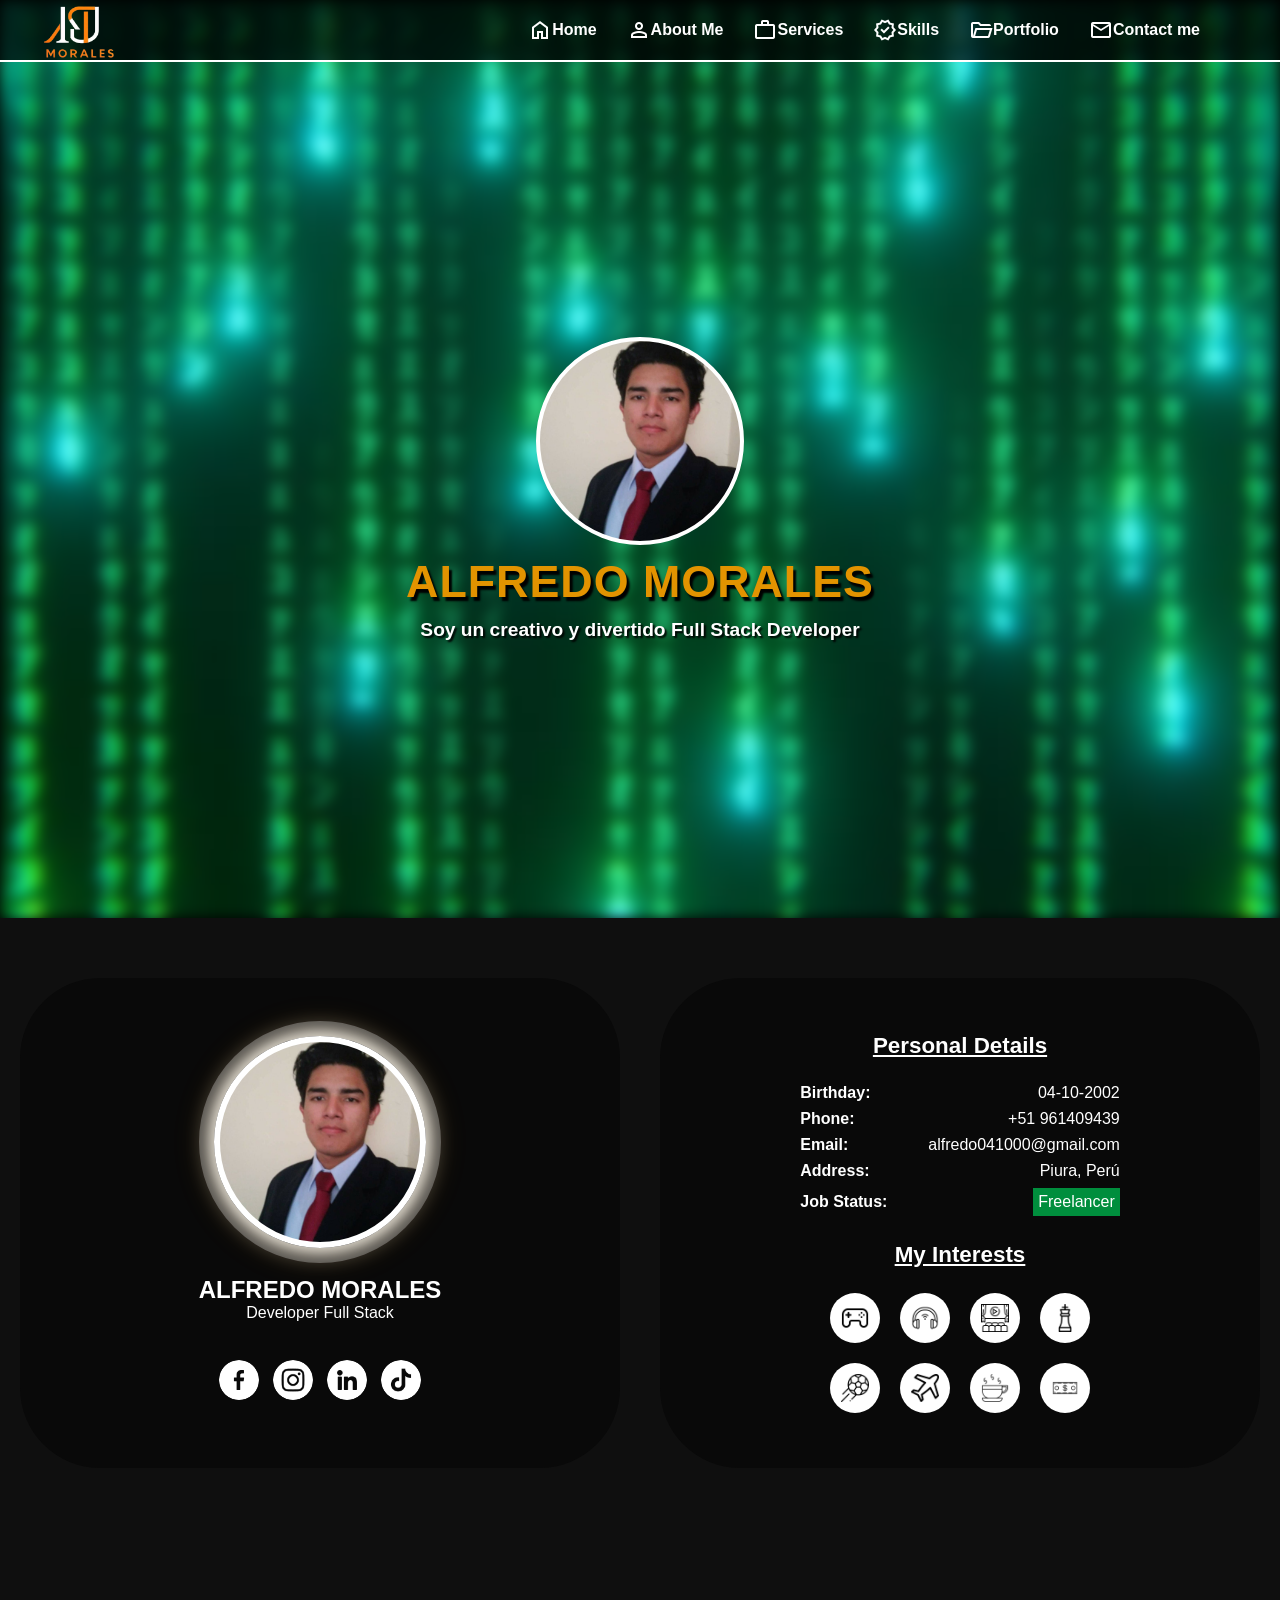
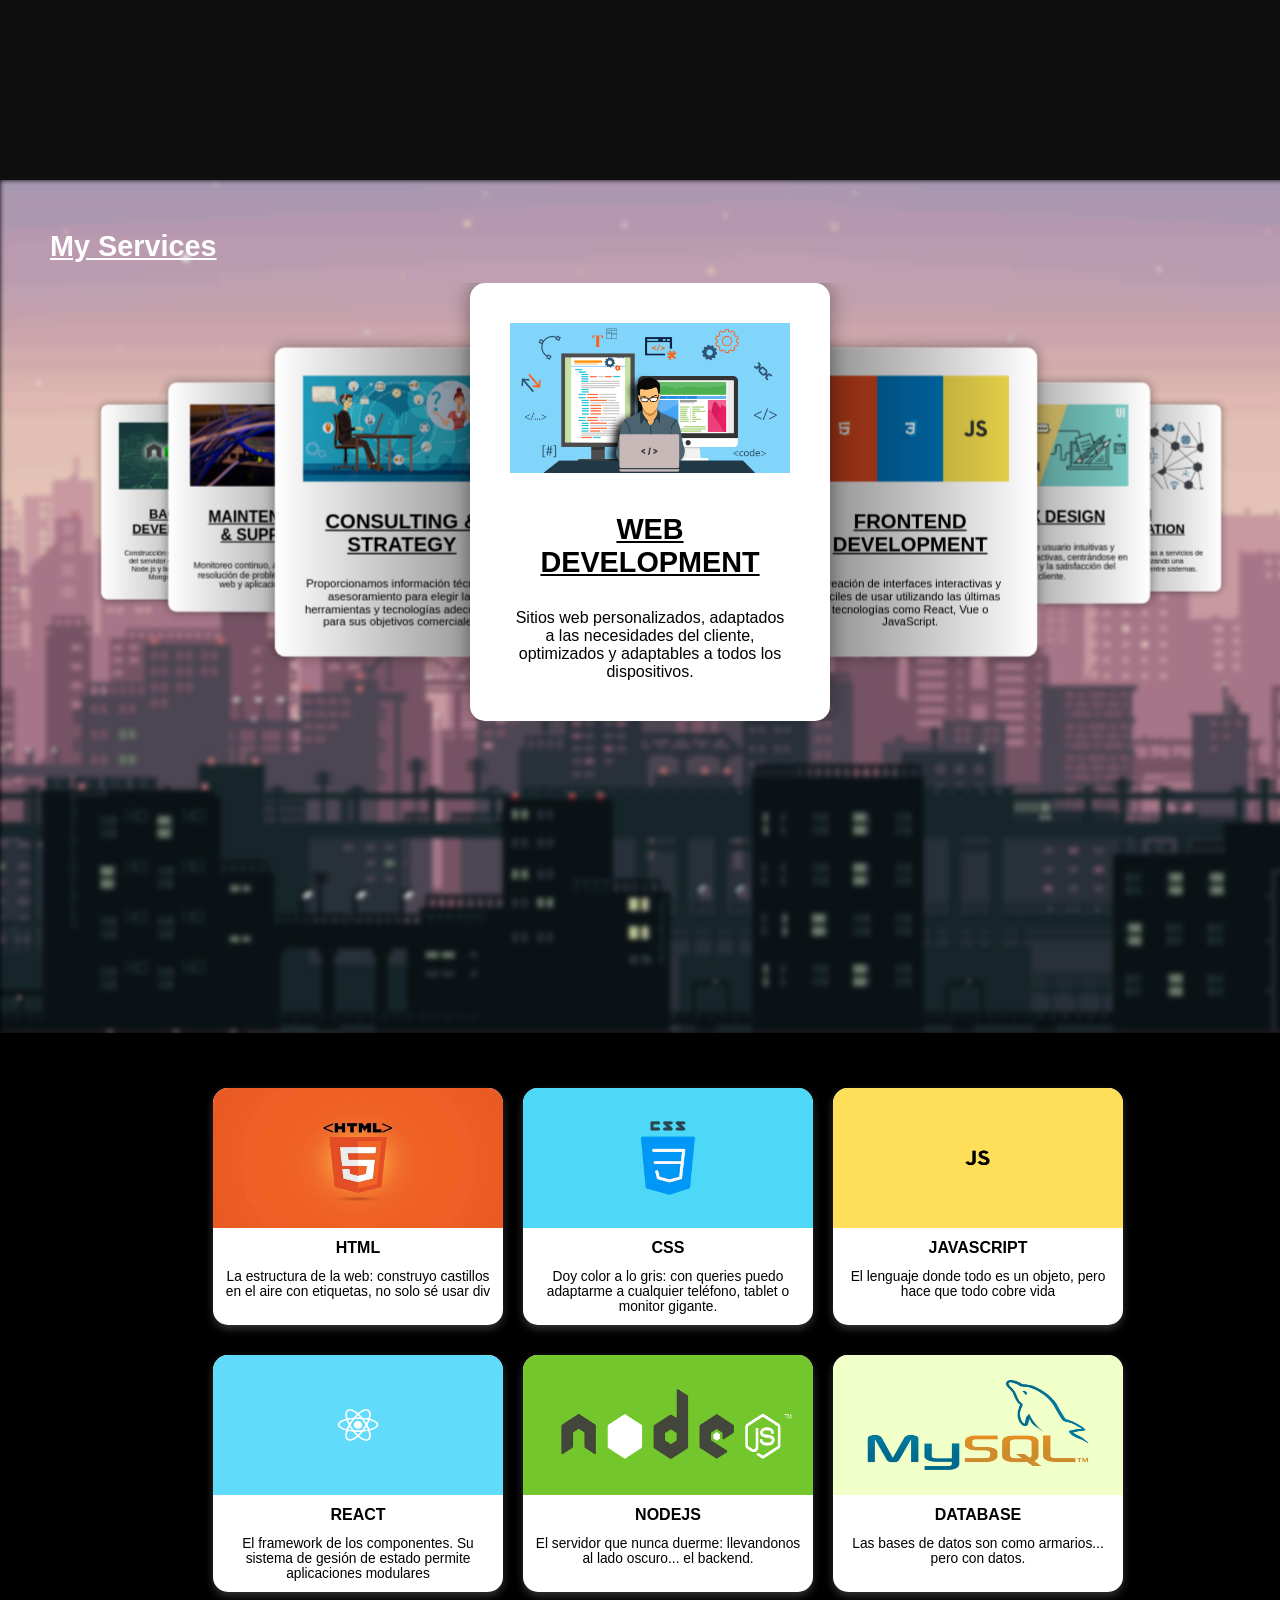
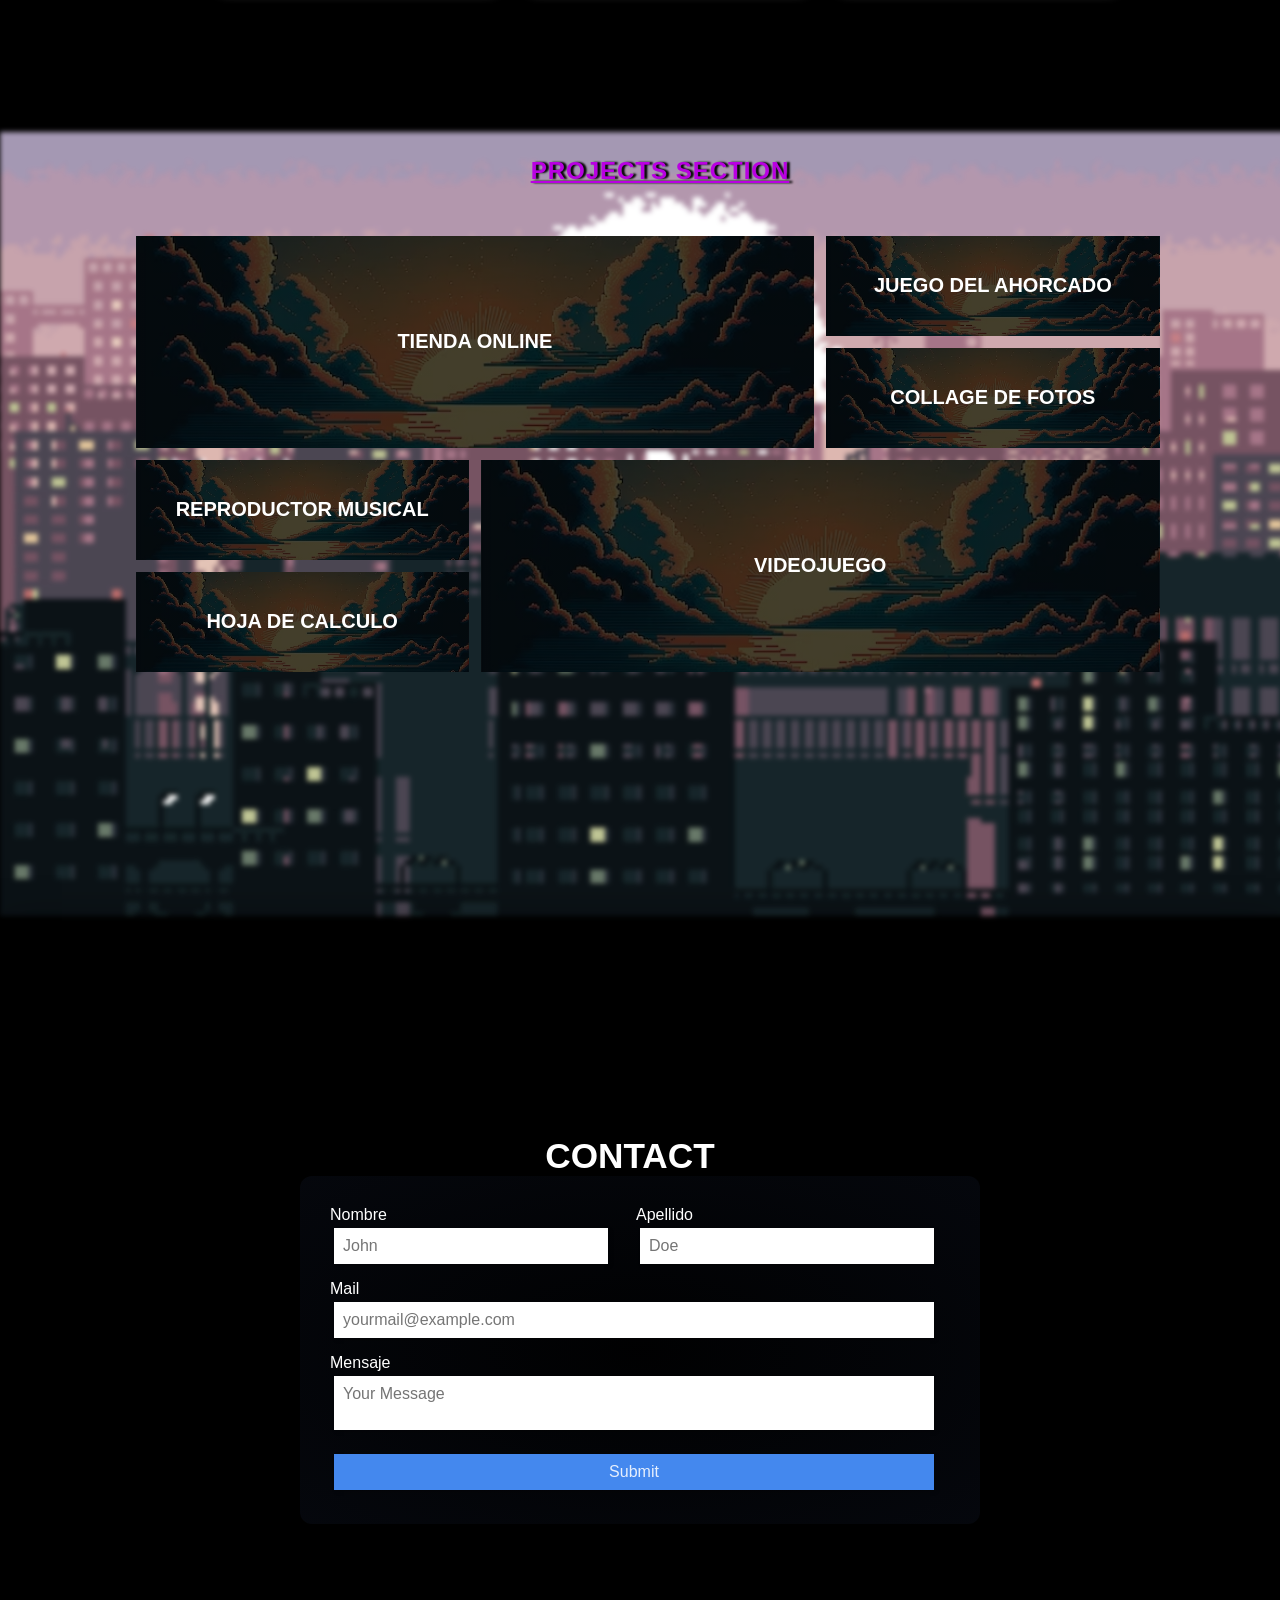
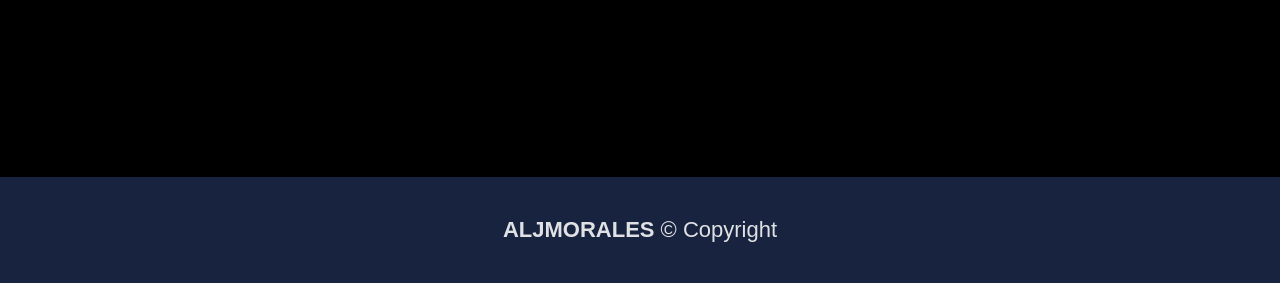
==== index.html @ 2e120a30 "Se agrega el proyecto" ====
<!DOCTYPE html>
<html lang="en">
<head>
    <meta charset="UTF-8">
    <meta name="viewport" content="width=device-width, initial-scale=1.0">
    <title>Mi Portafolio Web</title>
    <link rel="stylesheet" href="styles.css">
    <link href="https://fonts.googleapis.com/css2?family=Material+Symbols+Outlined" rel="stylesheet" />
    <link rel="stylesheet" href="https://cdn.jsdelivr.net/npm/swiper@11/swiper-bundle.min.css"
/>

</head>
<body>
    <header>
        <nav class="menu__nav">
            <div class="menu__img"></div>
            <label class="material-symbols-outlined" for="checkbox__menu" id="signo">menu</label>
            <input type="checkbox" id="checkbox__menu">

            <ul class="menu__list">
                <li class="menu__item">
                    <a href="#main">
                        <span class="material-symbols-outlined">home</span>
                        Home
                    </a>
                </li>
                <li class="menu__item">
                    <a href="#about">
                        <span class="material-symbols-outlined">person</span>
                        About Me
                    </a>
                </li>
                <li class="menu__item">
                    <a href="#services">
                        <span class="material-symbols-outlined">work</span>
                        Services
                    </a>
                </li>
                <li class="menu__item">
                    <a href="#skills">
                        <span class="material-symbols-outlined">verified</span>
                        Skills
                    </a>
                </li>
                <li class="menu__item">
                    <a href="#portfolio">
                        <span class="material-symbols-outlined">folder_open</span>
                        Portfolio
                    </a>
                </li>
                <li class="menu__item">
                    <a href="#contact">
                        <span class="material-symbols-outlined">mail</span>
                        Contact me
                    </a>
                </li>
            </ul>
        </nav>
    </header>
    <main id="main">
        <div class="main__div">
            <div class="main__container">
                <div class="main__description">
                    <div class="main__img"></div>
                    <h1>ALFREDO MORALES</h1>
                    <p class="main__text">Soy un creativo y divertido Full Stack Developer</p>
                </div>
            </div>
        </div>
    </main>
    <section class="about__section" id="about">
        <div class="about__container">
            <div class="about__target">
                <div class="target__container">
                    <div class="target__img"></div>
                    <div class="target__description">
                        <h2>ALFREDO MORALES</h2>
                        <p>Developer Full Stack</p>
                    </div>
                    <div class="target__redes">
                        <a href="https://www.facebook.com/profile.php?id=100012379651789" class="redes__img red-fb" target="_blank"></a>
                        <a href="https://www.instagram.com/aljmorales/" class="redes__img red-ig" target="_blank"></a>
                        <a href="https://www.linkedin.com/in/alfredo-morales-talledo-89a61418b/" class="redes__img red-linkedin" target="_blank"></a>
                        <a href="https://www.linkedin.com/in/alfredo-morales-talledo-89a61418b/" class="redes__img red-tiktok" target="_blank"></a>
                    </div>
                </div>
            </div>
            <div class="about__description">
                <div class="description__container">
                    <h3>Personal Details</h3>
                    <div class="personal--details">
                        <div class="detail"><h5>Birthday:</h5> <span>04-10-2002</span></div>
                        <div class="detail"><h5>Phone:</h5> <span>+51 961409439</span></div>
                        <div class="detail"><h5>Email:</h5> <span>alfredo041000@gmail.com</span></div>
                        <div class="detail"><h5>Address:</h5> <span>Piura, Perú</span></div>
                        <div class="detail"><h5>Job Status:</h5> <span class="freel">Freelancer</span></div>
                    </div>
                    <h3>My Interests</h3>
                    <div class="container__interests">
                        <div class="grid__interest grid--1"></div>
                        <div class="grid__interest grid--2"></div>
                        <div class="grid__interest grid--3"></div>
                        <div class="grid__interest grid--4"></div>
                        <div class="grid__interest grid--5"></div>
                        <div class="grid__interest grid--6"></div>
                        <div class="grid__interest grid--7"></div>
                        <div class="grid__interest grid--8"></div>
                    </div>
                </div>
            </div>
        </div>
    </section>
    <section class="services__section" id="services">
        <h2>My Services</h2>
        <div class="swiper mySwiper">
            <div class="swiper-wrapper">
                <div class="swiper-slide">
                    <div class="service__target">
                        <div class="service__img service--1"></div>
                        <h2>Web Development</h2>
                        <p>Sitios web personalizados, adaptados a las necesidades del cliente, optimizados y adaptables a todos los dispositivos.</p>
                    </div>
                </div>
        
                <div class="swiper-slide">
                    <div class="service__target">
                        <div class="service__img service--2"></div>
                        <h2>Frontend Development</h2>
                        <p>Creación de interfaces interactivas y fáciles de usar utilizando las últimas tecnologías como React, Vue o JavaScript.</p>
                    </div>
                </div>
        
                <div class="swiper-slide">
                    <div class="service__target">
                        <div class="service__img service--3"></div>
                        <h2>UI/UX Design</h2>
                        <p>Interfaces de usuario intuitivas y visualmente atractivas, centrándose en la usabilidad y la satisfacción del cliente.</p>
                    </div>
                </div>
        
                <div class="swiper-slide">
                    <div class="service__target">
                        <div class="service__img service--4"></div>
                        <h2>API Integration</h2>
                        <p>Aplicaciones conectadas a servicios de terceros, garantizando una comunicación fluida entre sistemas.</p>
                    </div>
                </div>
        
                <div class="swiper-slide">
                    <div class="service__target">
                        <div class="service__img service--5"></div>
                        <h2>Backend Development</h2>
                        <p>Construcción de soluciones del lado del servidor escalables utilizando Node.js y bases de datos como MongoDB o MySQL.</p>
                    </div>
                </div>
        
                <div class="swiper-slide">
                    <div class="service__target">
                        <div class="service__img service--6"></div>
                        <h2>Maintenance & Support</h2>
                        <p>Monitoreo continuo, actualizaciones y resolución de problemas para sitios web y aplicaciones web.</p>
                    </div>
                </div>
        
                <div class="swiper-slide">
                    <div class="service__target">
                        <div class="service__img service--7"></div>
                        <h2>Consulting & Strategy</h2>
                        <p>Proporcionamos información técnica y asesoramiento para elegir las herramientas y tecnologías adecuadas para sus objetivos comerciales.</p>
                    </div>
                </div>
            </div>
        </div>
        <script src="https://cdn.jsdelivr.net/npm/swiper@11/swiper-bundle.min.js"></script>     
    </section>
    <section class="skills__section" id="skills">
        <div class="skills__container">
            <div class="card__container">
                <div class="card">
                    <div class="card__front">
                        <img src="img/skills/html.jpg" alt="">
                        <div class="card__data">
                            <span>HTML</span>
                            <p class="card__text">La estructura de la web: construyo castillos en el aire con etiquetas, no solo sé usar div</p>
                        </div>
                    </div>
                    <div class="card__back">
                        <div class="skill-bar skill-html">
                            <div>Conocimientos</div>
                        </div>
                        <div class="circle html-circle">
                            <div class="circle-inner">
                                <span class="percentage">95%</span> 
                            </div>
                        </div>
                    </div>
                </div>
    
                <div class="card">
                    <div class="card__front">
                        <img src="img/skills/css.jpg" alt="">
                        <div class="card__data">
                            <span>CSS</span>
                            <p class="card__text">Doy color a lo gris: con queries puedo adaptarme a cualquier teléfono, tablet o monitor gigante.</p>
                        </div>
                    </div>
                    <div class="card__back">
                        <div class="skill-bar skill-css">
                            <div>Conocimientos</div>
                        </div>
                        <div class="circle css-circle">
                            <div class="circle-inner">
                                <span class="percentage">90%</span>
                            </div>
                        </div>
                    </div>
                </div>
    
                <div class="card">
                    <div class="card__front">
                        <img src="img/skills/js.png" alt="">
                        <div class="card__data">
                            <span>JAVASCRIPT</span>
                            <p class="card__text">El lenguaje donde todo es un objeto, pero hace que todo cobre vida</p>
                        </div>
                    </div>
                    <div class="card__back">
                        <div class="skill-bar skill-js">
                            <div>Conocimientos</div>
                        </div>
                        <div class="circle js-circle">
                            <div class="circle-inner">
                                <span class="percentage">85%</span>
                            </div>
                        </div>
                    </div>
                </div>
            </div>
    
            <div class="card__container">
                <div class="card">
                    <div class="card__front">
                        <img src="img/skills/react.png" alt="">
                        <div class="card__data">
                            <span>REACT</span>
                            <p class="card__text">El framework de los componentes. Su sistema de gesión de estado permite aplicaciones modulares</p>
                        </div>
                    </div>
                    <div class="card__back">
                        <div class="skill-bar skill-react">
                            <div>Conocimientos</div>
                        </div>
                        <div class="circle react-circle">
                            <div class="circle-inner">
                                <span class="percentage">75%</span>
                            </div>
                        </div>
                    </div>
                </div>
                <div class="card">
                    <div class="card__front">
                        <img src="img/skills/NODE.png" alt="">
                        <div class="card__data">
                            <span>NODEJS</span>
                            <p class="card__text">El servidor que nunca duerme: llevandonos al lado oscuro... el backend.</p>
                        </div>
                    </div>
                    <div class="card__back">
                        <div class="skill-bar skill-node">
                            <div>Conocimientos</div>
                        </div>
                        <div class="circle node-circle">
                            <div class="circle-inner">
                                <span class="percentage">70%</span>
                            </div>
                        </div>
                    </div>
                </div>
                <div class="card">
                    <div class="card__front">
                        <img src="img/skills/bd.jpg" alt="">
                        <div class="card__data">
                            <span>DATABASE</span>
                            <p class="card__text">Las bases de datos son como armarios... pero con datos.</p>
                        </div>
                    </div>
                    <div class="card__back">
                        <div class="skill-bar skill-bd">
                            <div>Conocimientos</div>
                        </div>
                        <div class="circle bd-circle">
                            <div class="circle-inner">
                                <span class="percentage">90%</span>
                            </div>
                        </div>
                    </div>
                </div>
            </div> 
            </div>
        </div>
    </section>
    <section class="portfolio__section" id="portfolio">
        <h2 class="portfolio__title">PROJECTS SECTION</h2>
        <div class="portfolio__container">
            <div class="portfolio__project" id="tienda__project">
                <div class="portfolio__project-name">TIENDA ONLINE</div>
            </div>
            <div class="portfolio__project" id="ahorcado__project">
                <div class="portfolio__project-name">JUEGO DEL AHORCADO</div>
            </div>
            <div class="portfolio__project" id="collage__project">
                <div class="portfolio__project-name">COLLAGE DE FOTOS</div>
            </div>
            <div class="portfolio__project" id="reproductor__project">
                <div class="portfolio__project-name">REPRODUCTOR MUSICAL</div>
            </div>
            <div class="portfolio__project" id="videojuego__project">
                <div class="portfolio__project-name">VIDEOJUEGO</div>
            </div>
            <div class="portfolio__project" id="hoja__project">
                <div class="portfolio__project-name">HOJA DE CALCULO</div>
            </div>
        </div>
    </section>

    <section class="contact__section" id="contact">
        <h2 class="contact__title">CONTACT</h2>
        <form class="contact__form">
            <div class="form__input-container">
                <label>Nombre
                    <input type="text" placeholder="John">
                </label>
            </div>
            <div class="form__input-container">
                <label>Apellido
                    <input type="text" placeholder="Doe">
                </label>
            </div>
            <div class="form__input-container">
                <label>Mail
                    <input type="email" placeholder="yourmail@example.com">
                </label>
            </div>
            <div class="form__input-container">
                <label>Mensaje
                    <textarea placeholder="Your Message"></textarea>
                </label>
            </div>
            <div class="form__input-container">
               <input type="submit">
            </div>
        </form>
    </section>
    <footer>
        <strong>ALJMORALES</strong> © Copyright
    </footer>
    <script src="script.js"></script>
</body>
</html>
---- styles.css ----
*{
    margin: 0;
}
li{
    list-style: none;
}
h1 {
    color: rgb(226, 147, 0); 
    margin: 10px 0; 
    font-weight: bold; 
    font-size: 2.8rem; 
    text-shadow: 3px 4px 2px black;
    letter-spacing: 1px; 
    text-align: center; 
    line-height: 1.2; 
    font-family: 'Coolvetica', sans-serif;
}
input[type="checkbox"]{
    display: none;
}
li>a{
    color: #fff;
    text-decoration: none;
    font-weight: bold;
    display: flex;
    align-items: center;
}
label{
    color: #fff;
}
body {
    background-color: #000;
    width: 100%;
    margin: 0;
    overflow-x: hidden !important;
    overflow-y: auto !important;
    font-family: Arial, sans-serif;
}
.freel{
    background-color: rgb(0, 142, 61);
    padding: 5px;
}
h2{
    color:#fff;
}
h3{
    color: #fff;
    font-size: 1.4rem;
    text-decoration: underline;
    font-weight: bold;
}
h5{
    color: #fff;
    font-size: 1rem;
    text-decoration: underline;
    font-weight: bold;
}


/*------------------HEADER-------------------------*/
header{
    position: fixed;
    top: 0;
    width: 100vw;
    z-index: 1000;
    border-bottom: 2px solid #fff;
    background-color: #000B;
}
.menu__nav{
    width: 100vw;
    height: 60px;
    display: flex;
    justify-content: space-between;
    align-items: center;
}
.menu__list{
    display: flex;
    align-items: center;
    height: inherit;
    margin-right: 80px;
}
.menu__item{
    margin-left: 30px;
}
.menu__img{
    height: inherit;
    margin-top: 5px;
    width: 150px; 
    background-image: url("./img/menu__logo.png"); 
    background-size: cover; 
    background-position: center;
}
.menu__item:hover>a{
    color: orange;
}
#signo{
    display: none;
    user-select: none;
    font-size: 2.5rem;
}
/*------------------HEADER MOBILE-------------------------*/
@media only screen and (max-width: 700px)  {
    #signo{
        display: block;
        margin-right: 15px;
    }
    .menu__list{
        display: none;
        flex-direction: column;
        align-items: center; 
        justify-content: space-evenly; 
        position: absolute;
        top: 60px;  
        left: 0;
        width: 100%;
        height: 400px;
        background-color: #000B;
        padding: 10px 0;
        z-index: 10;
    }
    a{
        text-align:end;
    }
    #checkbox__menu:checked ~ .menu__list{
        display: flex;
    }
}
/*------------------MAIN SECTION-------------------------*/
.main__div {
    position: relative;
    width: 100%;
    height: calc(100vh - 42px);
    padding-top: 60px;
    overflow: hidden;
    display: flex;
    flex-direction: column;
    justify-content: center;
    align-items: center;
}

.main__div::before {
    content: "";
    position: absolute;
    top: 0;
    left: 0;
    width: 100%;
    height: 100%;
    background-image: url("./img/main__fondo.jpg");
    background-size: cover;
    background-repeat: no-repeat;
    background-position: center;
    filter: blur(7px);
    z-index: -1; 
}
.main__description{
    display: flex;
    flex-direction: column;
    justify-content: center;
    align-items: center;
}
.main__img{
    width: 200px;
    height: 200px;
    background-image: url("./img/perfilfb.jpg");
    background-size: cover;
    background-repeat: no-repeat;
    background-position: center;
    border-radius: 50%;
    border: 4px solid #fff;
}

.main__container {
    z-index: 1; 
}
.main__text{
    color: #fff;
    font-size: 1.2rem;
    font-weight: bold;
    text-shadow: 2px 2px 2px black;
}
@media only screen and (max-width: 1200px)  {
    .main__div {
        height: auto;
        padding-bottom: 60px;
    }
}
/*------------------ABOUT ME SECTION-------------------------*/
.about__section{
    width:100%;
    min-height: calc(100vh - 38px) ;
    background-color: #0f0f0f;
    display: flex;
    justify-content: center;
}
.about__container{
    width:100%;
    height: 100%;
    display: flex;
    align-items: center;
    justify-content: space-evenly;
    background-color: transparent;
}
.about__target{
    padding: 60px 20px;
    width: 48%;
    height: 80%;
    background-color: transparent;
    display: flex;
    justify-content: center;
    align-items: center;
}
.target__container{
    width: 100%;
    min-height: 430px;
    padding: 30px;
    display: flex;
    background-color: #090909;
    flex-direction: column;
    justify-content: space-evenly;
    align-items: center;
    border-radius: 80px;
    color:#fff;
}
.description__container{
    width: 100%;
    min-height: 430px;
    padding: 30px;
    display: flex;
    background-color: #090909;
    flex-direction: column;
    justify-content: space-evenly;
    align-items: center;
    border-radius: 80px;
    color:#fff;
}
.target__img{
    width: 200px;
    height: 200px;
    background-image: url("./img/perfilfb.jpg");
    background-size: cover;
    background-repeat: no-repeat;
    background-position: center;
    border: 6px solid #fff;
    border-radius: 50%;
    outline: 15px solid #ffffff44;
    box-shadow: 0 0 10px 5px rgba(255, 246, 228, 0.6),
                0 0 20px 10px rgba(255, 249, 239, 0.3),
                0 0 30px 15px rgba(255, 165, 0, 0.1);
}
.target__description{
    display: flex;
    flex-direction: column;
    align-items: center;
    justify-content: space-around;
}
.target__redes {
    width: 40%;
    display: flex; 
    justify-content: space-around; 
    align-items: center; 
    padding: 10px; 
}

.redes__img {
    width: 35px; 
    height: 35px;
    background-size: contain;
    background-repeat: no-repeat;
    background-position: center;
    border-radius: 50%;
}
.red-fb {
    background-image: url('./img/redes/facebook.png'); 
}

.red-ig {
    background-image: url('./img/redes/instagram.png'); 
}

.red-linkedin {
    background-image: url('./img/redes/linkedin.png'); 
}

.red-tiktok {
    background-image: url('./img/redes/tik-tok.png'); 
}
.red-fb, .red-ig, .red-linkedin, .red-tiktok {
    width: 40px;
    height: 40px;
    background-size: contain;
    background-repeat: no-repeat;
    display: inline-block;
    transition: transform 0.3s ease, filter 0.3s ease;
    filter: invert(1);
}

.red-fb:hover, .red-ig:hover, .red-linkedin:hover, .red-tiktok:hover {
    filter: invert(1) brightness(1.2);
}

.about__description{
    padding: 60px 20px;
    width:48%;
    height: 80%;
    background-color: transparent;
    display: flex;
    justify-content: center;
    align-items: center;
}
.personal--details {
    display: flex;
    flex-direction: column;
    gap: 8px; 
}

.detail {
    display: flex;
    justify-content: space-between;
    align-items: center;
}

h5 {
    margin: 0;
    font-weight: bold;
    text-decoration: double;
}

.detail span {
    margin-left: 80px;
}
.personal--details{
    display: flex;
}
.redes__img:hover{
    opacity: 0.8;
}
.container__interests {
    display: grid;
    grid-template-columns: repeat(4, 50px); 
    grid-template-rows: repeat(2, 50px);  
    gap: 20px;
    color: #fff;
}

.grid__interest {
    width: 100%;
    height: 100%; 
    border-radius: 50%;
    background-color: #fff; 
    background-size: 28px 28px; 
    background-position: center;
    background-repeat: no-repeat; 
}

.grid--1 { background-image: url('./img/interests/juegos.png'); }
.grid--2 { background-image: url('./img/interests/audifonos.png'); }
.grid--3 { background-image: url('./img/interests/cine.png'); }
.grid--4 { background-image: url('./img/interests/chess.png'); }
.grid--5 { background-image: url('./img/interests/futbol.png'); }
.grid--6 { background-image: url('./img/interests/avion.png'); }
.grid--7 { background-image: url('./img/interests/coffee.png'); }
.grid--8 { background-image: url('./img/interests/dinero.png'); }

.grid__interest:hover{
    opacity: 0.8;
    border:3px solid #FFD700;
}
/*------------------ABOUT ME MOBILE-------------------------*/
@media only screen and (max-width: 700px)   {
    .about__section{
        height: auto;
        padding: 20px;
        margin-bottom: 20px;
        display: flex;
        flex-direction: column;
        justify-content: center;
        margin-left: -20px;
    }
    .about__container{
        display: flex;
        flex-direction: column;
        align-items: center;
        height: 100%;
    }
    .about__target{
        width: 90%;
        padding: 0;
        height: 40%;
        margin-bottom: 20px;
    }
    .about__description{
        padding: 0;
        height: 40%;
        margin-top: 30px;
    }
    .target__container{
        height: auto;
    }
    .about__description{
        width: 90%;
    }
    .description__container{
        height: auto;
        margin-top: 8px;
    }
    .target__redes{
        width: 50%;
    }
    .target__img{
        width: 90px;
        height: 90px;
    }
    h3{
        font-size: 1rem;
    }
    h5{
        font-size: 0.8rem;
    }
}

/*------------------SERVICES-------------------------*/
.services__section {
    position: relative;
    width: 100%;
    min-height: calc(100vh - 107px);
    padding: 30px;
    overflow: hidden; 
}

.services__section::before {
    content: "";
    position: absolute;
    top: 0;
    left: 0;
    width: 100%;
    height: 100%;
    background-image: url("img/fondos/fondopixeel.jpg");
    background-size: cover;
    background-position: center;
    filter: blur(2.5px) grayscale(50%);
    z-index: -1; 
}


.swiper-wrapper{
    margin-left: -20px;
}
.services__section h2{
    padding: 20px;
    font-size: 1.8rem;
    text-decoration: underline;
}
.swiper{
    width: 100%;
    padding: 150px 0 50px 0;
    margin-left: 60px;
}
.swiper-slide {
    max-width: 280px;
    max-height: 500px;
    background-color: #fff;
    box-shadow: 0 0 20px rgba(0, 0, 0, 0.4);
    padding: 40px;
    color: #000;
    text-align: center;
    border-radius: 15px; 
    transition: transform 0.3s ease, box-shadow 0.3s ease; 
    display: flex;
    flex-direction: column;
    justify-content: center;
    align-items: center;
    overflow: hidden;
}
.swiper-slide:hover {
    transform: scale(1.05); 
    box-shadow: 0 0 30px rgba(0, 0, 0, 0.5); 
    filter: brightness(1);
}
.service__img {
    width: 100%;
    height: 150px;
    background-size: cover;
    background-repeat: no-repeat;
    background-position: center;
    margin-bottom: 20px;
}
.swiper-slide h2 {
    font-size: 1.8rem;
    margin: 10px 0;
    color: #000000;
    text-transform: uppercase;
}
.service--1{background-image: url("./img/services/services1.jpg");}
.service--2{background-image: url("./img/services/services2.png");}
.service--3{background-image: url("./img/services/services3.png");}
.service--4{background-image: url("./img/services/service4.jpeg");}
.service--5{background-image: url("./img/services/service5.png");}
.service--6{background-image: url("./img/services/service6.jpg");}
.service--7{background-image: url("./img/services/service7.jpg");}

/*------------------SERVICES MOBILE-------------------------*/
@media only screen and (max-width: 900px)  {
    .services__section {
        width: 100%;
        height: auto;
        padding: 80px;
        padding: 0;
        overflow: hidden !important;
        margin-top: -28px;
    }
    .services__section h2{
    padding: 20px;
    font-size: 1.8rem;
    text-decoration: underline;
    }
    .swiper {
        width: 100vw;
        padding: 150px 0 50px 0;
        margin: 0; 
        text-align: center;
        overflow: hidden; 
    }
    .swiper-slide {
        max-width: 300px;
        max-height: 500px;
        background-color: #fff;
        box-shadow: 0 0 20px rgba(0, 0, 0, 0.4);
        color: #000;
        text-align: center;
        border-radius: 15px; 
        transition: transform 0.3s ease, box-shadow 0.3s ease; 
        display: flex;
        flex-direction: column;
        justify-content: space-between;
        align-items: center;
        overflow: hidden;
    }
    .swiper-slide:hover {
        transform: scale(1.05); 
        box-shadow: 0 0 30px rgba(0, 0, 0, 0.5); 
        filter: brightness(1);
    }
    .service__img {
        width: 100%;
        height: 150px;
        background-size: cover;
        background-repeat: no-repeat;
        background-position: center;
        margin-bottom: 20px;
    }
    .swiper-slide h2 {
        font-size: 1.8rem;
        margin: 10px 0;
        color: #000000;
        text-transform: uppercase;
    }
    .services__section h2{
        padding: 20px;
        font-size: 1.5rem;
        text-decoration: underline;
    }
    .swiper{
        width: 100%;
        padding: 150px 0 50px 0;
        margin-left: 40px;
    }
    .swiper-slide {
        max-width: 180px;
        max-height: 400px;
        background-color: #fff;
        box-shadow: 0 0 20px rgba(0, 0, 0, 0.4);
        padding: 40px;
        color: #000;
        text-align: center;
        border-radius: 15px; 
        transition: transform 0.3s ease, box-shadow 0.3s ease; 
        display: flex;
        flex-direction: column;
        justify-content: space-between;
        align-items: center;
        overflow: hidden;
    }
    .swiper-slide:hover {
        transform: scale(1.05); 
        box-shadow: 0 0 30px rgba(0, 0, 0, 0.5); 
        filter: brightness(1);
    }
    .service__img {
        width: 100%;
        height: 130px;
        background-size: cover;
        background-repeat: no-repeat;
        background-position: center;
        margin-bottom: 20px;
    }
    .swiper-slide h2 {
        font-size: 1.2rem;
        margin: 10px 0;
        color: #000000;
        text-transform: uppercase;
    }
}
/*------------------SKILLS SECTION-------------------------*/
.skills__section{
    position: relative;
    width: 100%;
    height:auto;
    padding: 30px;
    overflow: hidden; 
    margin: -2px;
    margin-top: -10px;
    margin-bottom: 105px;
}
.skills__container{
background-color: transparent;
margin-top: 20px;
}
.card__container{
    display: flex;
}
.skills__container>h2{
    font-family: "Montserrat";
    font-size: 2.3rem;
    margin-bottom: 0;
}
.card{
    width: 290px;
    max-height: 270px;
    position: relative;
    background-color: #fff;
    border-radius: 15px;
    box-shadow: 0 8px 20px #fff3;
    margin: 10px;
    position: relative;
    box-shadow: 0 4px 8px rgba(255, 255, 255, 0.2);
}
.skills__container {
    display: flex;
    flex-direction: column;
    align-items: center;
}
.card__container {
    display: flex;
    flex-wrap: wrap;
    justify-content: center;
    margin: 5px 0;
}
.card__data{
    display: flex;
    flex-direction: column;
    margin: 2px 9px;
    justify-content: space-around;
    align-items: center;
    font-size: 1rem;
}
.card__data>span{
    font-size: 1rem;
    margin-top: 9px;
    margin-bottom: 12px;
    font-weight: bold;
}
.card__data>p{
    text-align: center;
    font-size: 0.86rem;
}
.card__back, .card__front{
    height: inherit;
    backface-visibility: hidden;
    transition: transform 1s;
    overflow: hidden;
    border-radius: 15px;
    padding-bottom: 9px;
    display: flex;
    flex-direction: column;
    overflow: hidden;
}
.card:hover .card__front{
    transform: perspective(1200px) rotateY(180deg);
}
.card:hover .card__back{
    transform: perspective(1200px) rotateY(360deg);
}
.card__front{
    transform: perspective(1200px) rotateY(0deg);
}
.card__front>img{
    width:100%;
    min-height: 140px;
    max-height: 140px;
    background-size: cover;
    background-repeat: no-repeat;
    background-position: center;
}
.card__text{
    text-align: justify;
}
.card__back {
    display: flex;
    flex-direction: column;
    align-items: center;
    justify-content: space-evenly;
    position: absolute;
    top: 0;
    width: 100%;
    height: 100%;
    padding: 12px;
    transform: perspective(1200px) rotateY(180deg);
    overflow: hidden;
}
.skill-bar {
    width: 90%; 
    max-width: 300px; 
    min-height: 20px;
    border: 4px solid #E34F26;
    margin: 6px;
    margin-left: -20px;
    padding: 2px;
    border-radius: 4px;
    box-sizing: border-box; 
}
.skill-css{border: 4px solid #1572B6;}
.skill-js{border: 4px solid #F7DF1E;}
.skill-react{border: 4px solid #48e;}
.skill-node{border: 4px solid #8CC84B;}
.skill-bd{border: 4px solid #F8DE7E;}
.skill-bar div {
    background-color: #E34F26;
    padding: 7px;
    color: #000;
    width: 100%; 
    box-sizing: border-box;
    text-align: center; 
}
.skill-css div{background-color: #1572B6;}
.skill-js div{background-color: #F7DF1E;}
.skill-react div{background-color: #48e;}
.skill-node div{background-color: #8CC84B;}
.skill-bd div{background-color: #F8DE7E;}
.skill-html>div{width: 90%;}
.skill-css>div{width: 85%;}
.skill-js>div{width: 90%;}
.skill-react>div{width: 75%;}
.skill-node>div{width: 75%;}
.skill-bd>div{width: 90%;}
.circle {
    position: relative;
    width: 100px;
    height: 100px;
    border-radius: 50%;
    display: flex;
    justify-content: center;
    align-items: center;
    margin: 20px auto;
}
.html-circle {background: conic-gradient(#E34F26 0% 95%, transparent 95% 100%);}
.css-circle {background: conic-gradient(#1572B6 0% 90%, transparent 90% 100%);}
.js-circle {background: conic-gradient(#F7DF1E 0% 85%, transparent 85% 100%);}
.react-circle {background: conic-gradient(#48e 0% 75%, transparent 75% 100%);}
.node-circle {background: conic-gradient(#8CC84B 0% 70%, transparent 70% 100%);}
.bd-circle {background: conic-gradient(#F8DE7E 0% 90%, transparent 90% 100%);}
.circle-inner {
    width: 80px;
    height: 80px;
    background-color: #fff;
    border-radius: 50%;
    display: flex;
    justify-content: center;
    align-items: center;
}

.percentage {
    font-size: 18px;
    font-weight: bold;
    color: #333; 
}


/*------------------SKILLS MOBILE-------------------------*/
@media only screen and (max-width: 900px)  {
    .skills__section{
        position: relative;
        width: 100%;
        height:auto;
        padding: 30px;
        overflow: hidden; 
        margin: -2px;
        margin-bottom: 60px;
    }
    .skills__container{
        margin-left: -40px;
    }
}
/*------------------PORTFOLIO SECTION-------------------------*/
.portfolio__section {
    position: relative;
    width: 100%;
    height:auto;
    padding: 20px;
    padding-bottom: -70px;
    margin-top: -10px;
    display: flex;
    flex-direction: column;
    align-items: center;
    justify-content:space-around;
    margin-top: 40px 0px;

}
.portfolio__section::before {
    content: "";
    position: absolute;
    top: 0;
    left: 0;
    width: 100%;
    height: 100%;
    background-image: url("img/fondos/fondo-portfolio.jpg");
    background-size: cover;
    background-position: center;
    filter: blur(2.5px) grayscale(50%);
    z-index: -1; 
    margin-top: 40px 0px;
}
.portfolio__container {
    display: grid;
    grid-template-columns: repeat(3,minmax(90px,1fr));
    grid-template-rows: repeat(6, minmax(100px, 1fr));
    gap: 12px;
    width: 80vw;
    margin-left: -25px;
    margin-top: 40px;
    place-content: center;
}

.portfolio__project {
    display: grid;
    background-image: linear-gradient(#000B, #000B), url("./img/perfecto.jpg");
    place-content: center;
    font-size: 20px;
    font-weight: bold;
    color: #fff;
    background-size: cover;
    background-position: center; 
    background-repeat: no-repeat;
    cursor:pointer;
    text-align: center;
}


.portfolio__project:hover {
    outline: 2px solid #fff;
    filter:brightness(2);
}
.portfolio__project:first-child{
    grid-area: span 2 / span 2;
}
.portfolio__project:nth-child(5){
    grid-area: span 2 / span 2;
}
.portfolio__project:nth-child(7){
    grid-column: span 3;
}
.portfolio__title{
    color: rgb(185, 0, 226); 
    margin: 10px 0; 
    margin-top: 5px;
    font-weight: bold;
    font-size: 1.5rem;
    text-decoration: underline; 
    text-shadow: 3px 0px 2px black;
    letter-spacing: 1px; 
    text-align: center; 
    line-height: 1.2; 
    font-family: 'Coolvetica', sans-serif;
}

/*------------------PORTFOLIO MOBILE-------------------------*/
@media only screen and (max-width: 700px)  {
    .portfolio__section{
    }
    .portfolio__container {
        grid-template-columns: 1fr !important;
        grid-template-rows: repeat(6,105px);
    }

    .portfolio__project {
        grid-column: span 1 !important;
        grid-row: span 1 !important;
    }
}
/*------------------CONTACT SECTION-------------------------*/
.contact__section{
    width: 100%;
    min-height: calc(100vh - 117px);
    margin-top: -10px;
    margin-bottom: 10px;
    display: flex;
    flex-direction: column;
    justify-content: center;
    align-items: center;
    margin-top: 8px;
    padding: 30px 0;
    box-shadow: 0px 0px 40px #0006;
    animation: aparecer both;
    animation-timeline: view();
    animation-range: cover 10% contain 40%;
}
.contact__form {
    padding: 12px;
    max-width: 600px;
    width: 100%;
    display: grid;
    padding: 30px;
    padding-right: 50px;
    background-image: radial-gradient(#18233f06, #18233f33);
    border-radius: 12px;
    margin-bottom: 30px;
    grid-template-columns: 1fr 1fr;
    grid-template-areas: 
        "name lastname"
        "email email"
        "message message"
        "button button";
    gap: 12px;
}


.form__input-container :is(input, textarea) {
    width: 100%;
    padding: 9px;
    font-size: 16px;
    margin: 4px;
    border: none;
    box-shadow: 2px 2px 4px #0003;
}

.form__input-container textarea {
    resize: none;
    min-height: 10px;
    font-family: inherit;
}

.form__input-container input[type="submit"] {
    padding: 9px; /* Igual que los otros inputs */
    background-color: #48e;
    color: #fffd;
    width: 100%;
}
.form__input-container :is(input, textarea, input[type="submit"]) {
    width: 100%;
    padding: 9px; /* Mismo padding */
    font-size: 16px;
    margin: 4px;
    border: none;
    box-shadow: 2px 2px 4px #0003;
    box-sizing: border-box; /* Asegura que el padding no afecte el tamaño total */
}


.form__input-container:first-child {
    grid-area: name;
    margin-right:20px;
}

.form__input-container:nth-child(2) {
    grid-area: lastname;
}

.form__input-container:nth-child(3) {
    grid-area: email;
}

.form__input-container:nth-child(4) {
    grid-area: message;
}

.form__input-container:nth-child(5) {
    grid-area: button;
}

.header__nav-item a:is(:hover, :active) {
    box-shadow: none;
    border-radius: 4px;
}

.contact__title{
    font-size: 2.2rem;
    display: inline-block;
    margin-left: -20px;
}
/*------------------CONTACT MOBILE-------------------------*/
@media only screen and (max-width: 700px)  {
.contact__section{
    height: auto;
    padding: 40px;
}
.contact__form {
    width:auto;
    height: auto;
    grid-template-columns: 1fr;
    grid-template-areas: 
        "name"
        "lastname"
        "email"
        "message"
        "button";
    gap: 8px;
}
.form__input-container:first-child {
    grid-area: name;
    margin-right:0px;
}
}
/*------------------FOOTER SECTION------------------*/
footer{
    padding: 40px;
    text-align: center;
    background-color: #18233f;
    color: #fffd;
    font-size: 22px;

}
/*------------------ANIMACIONES------------------*/
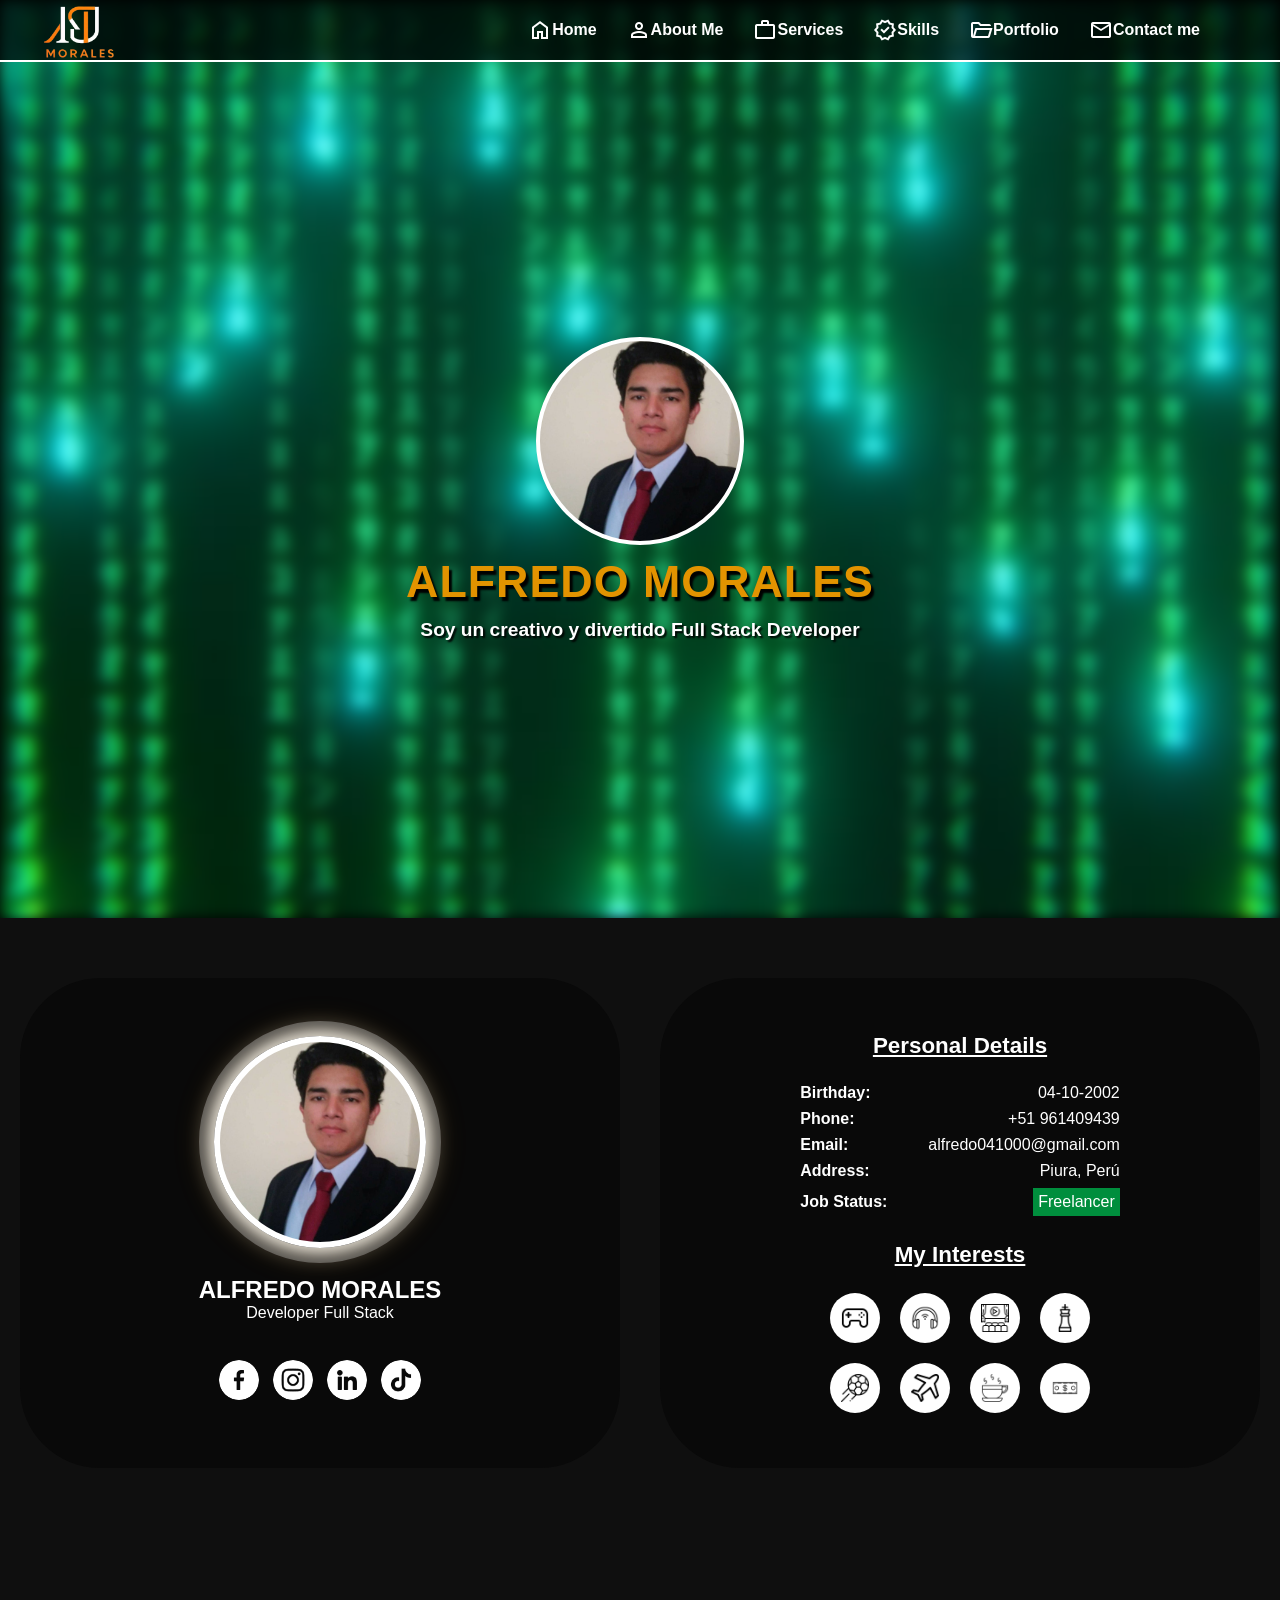
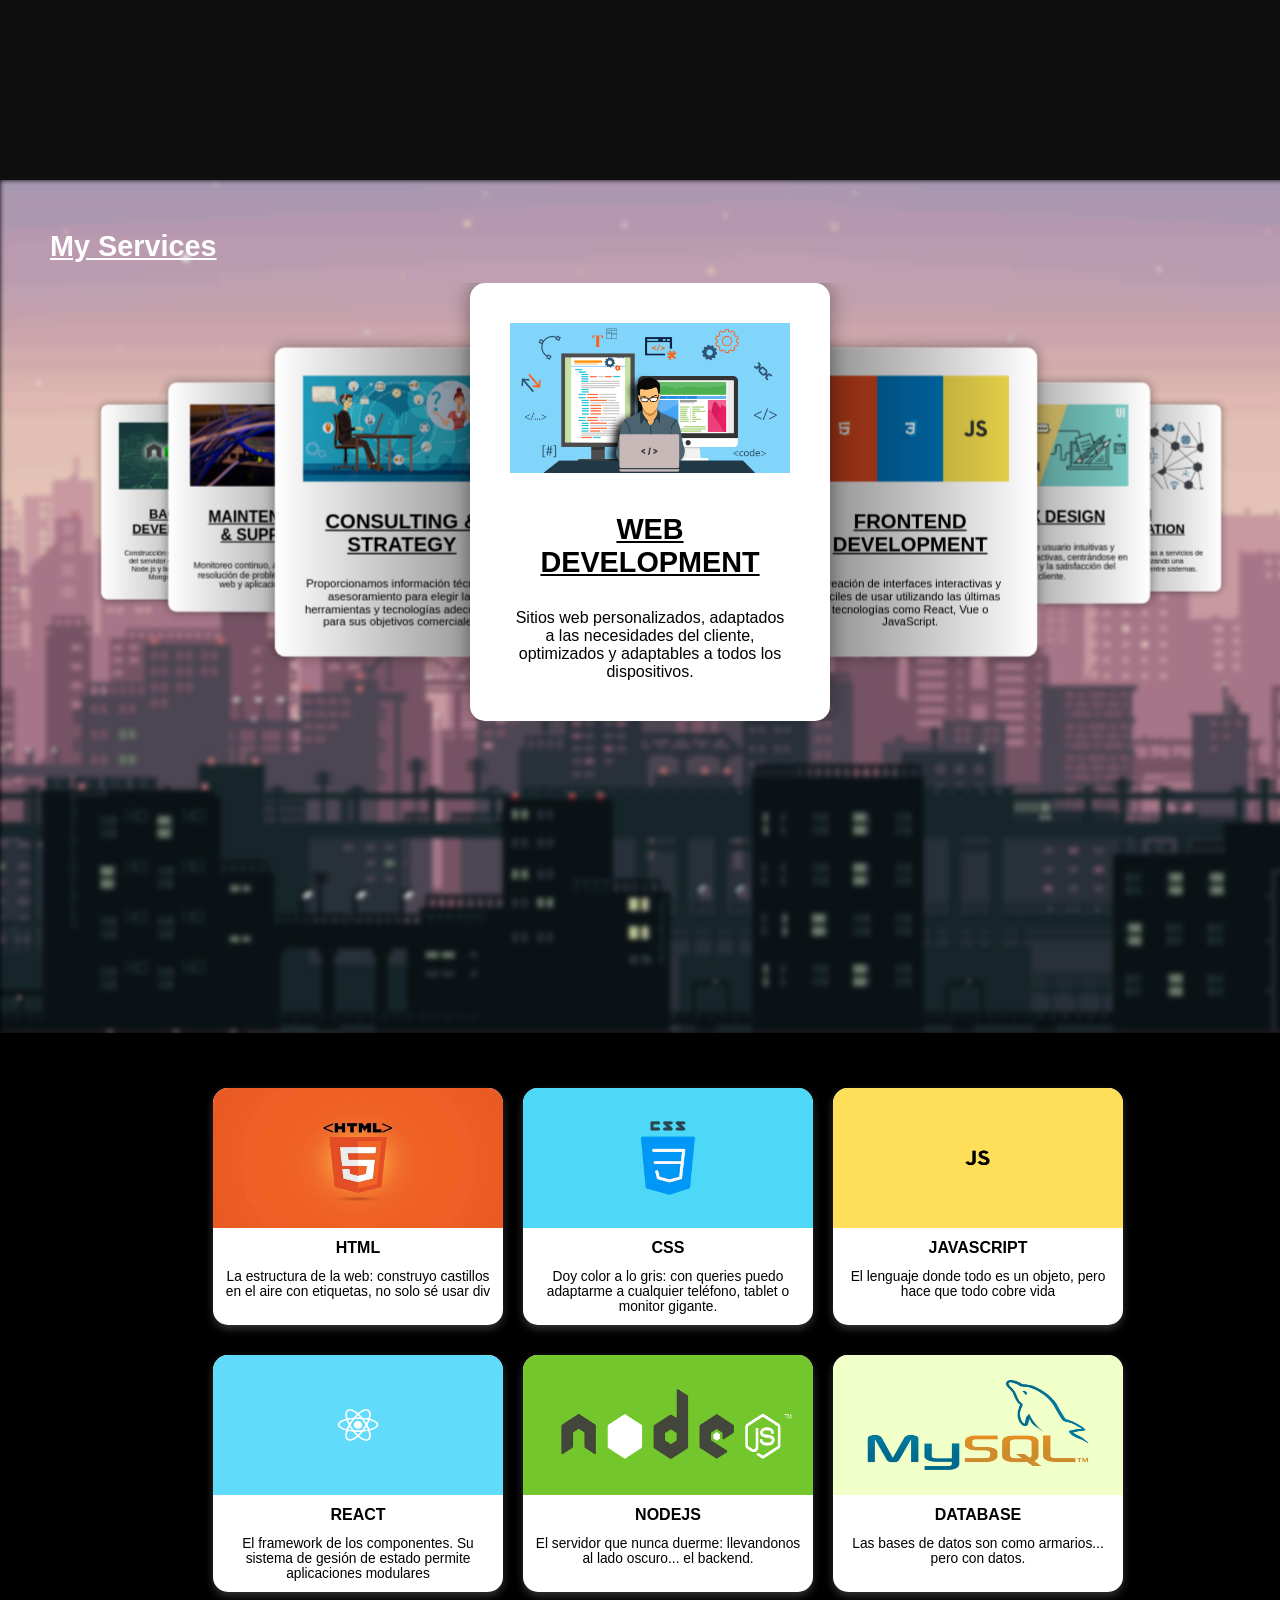
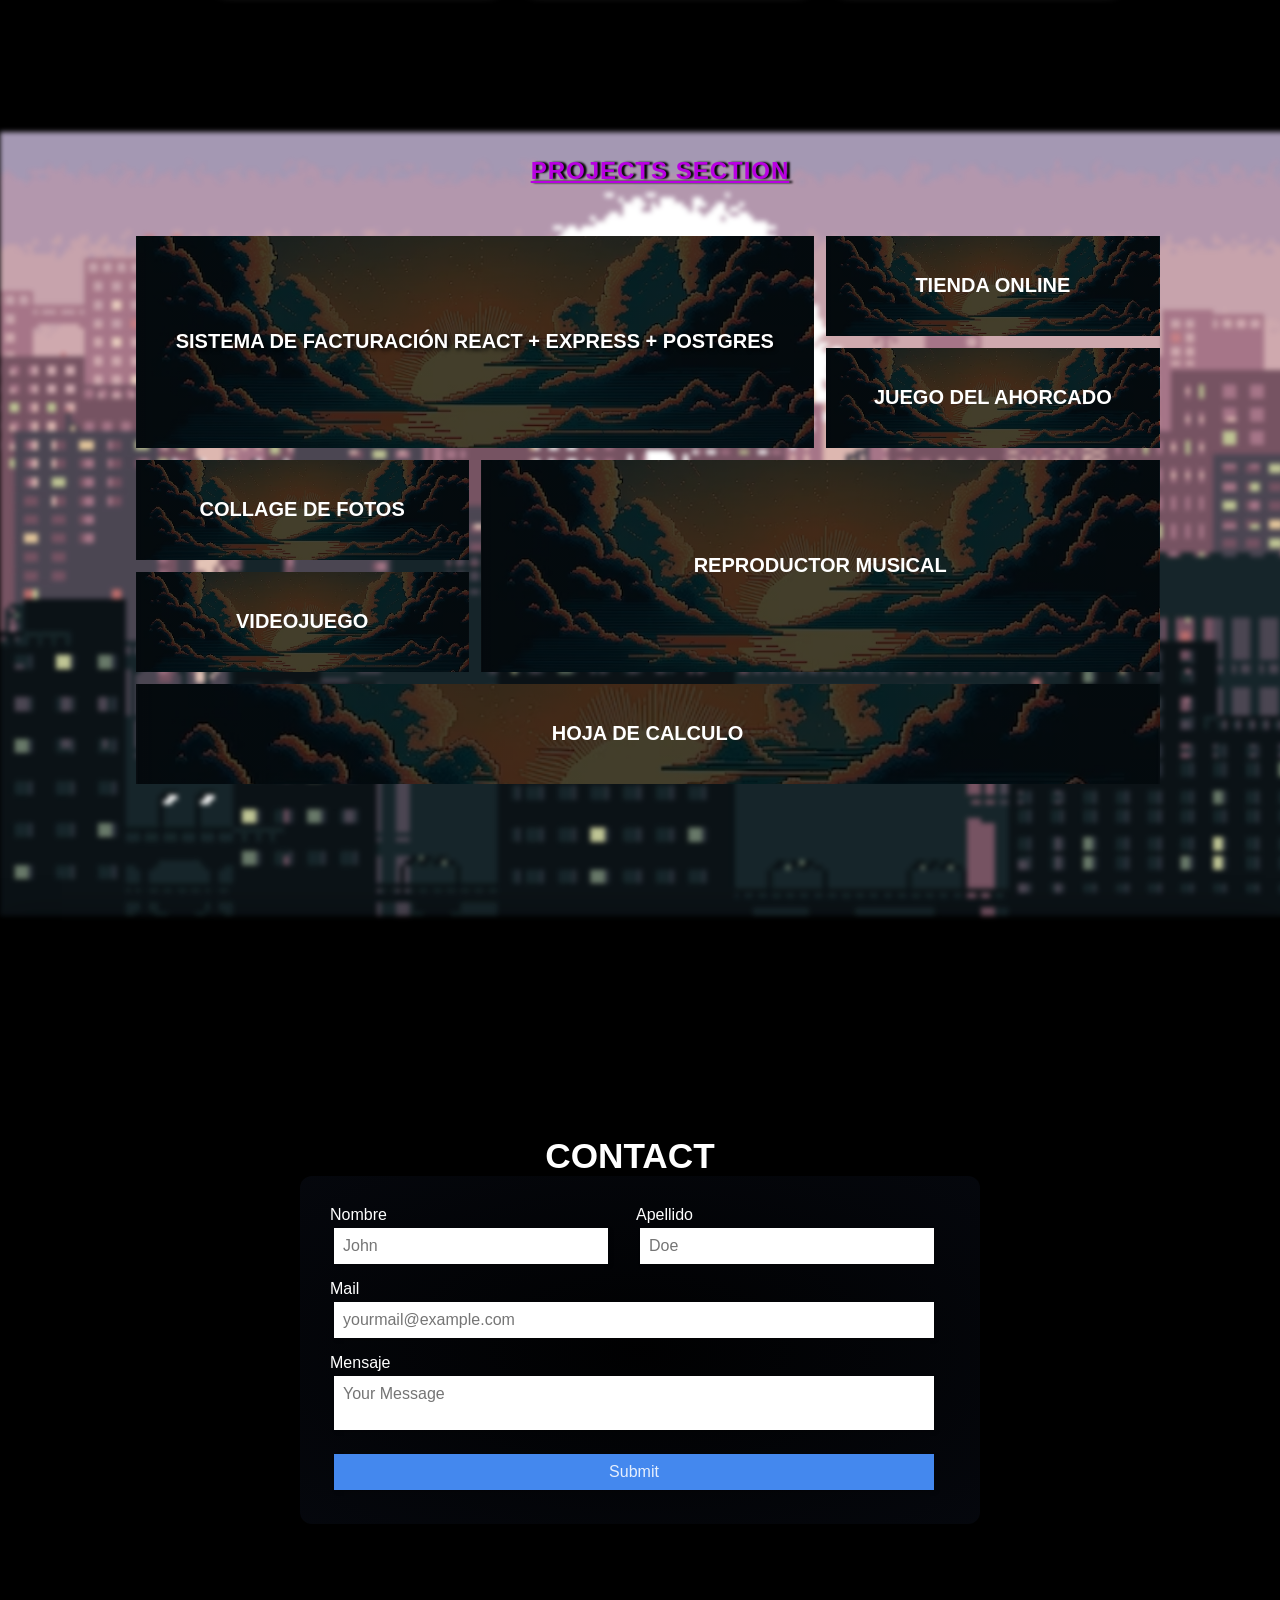
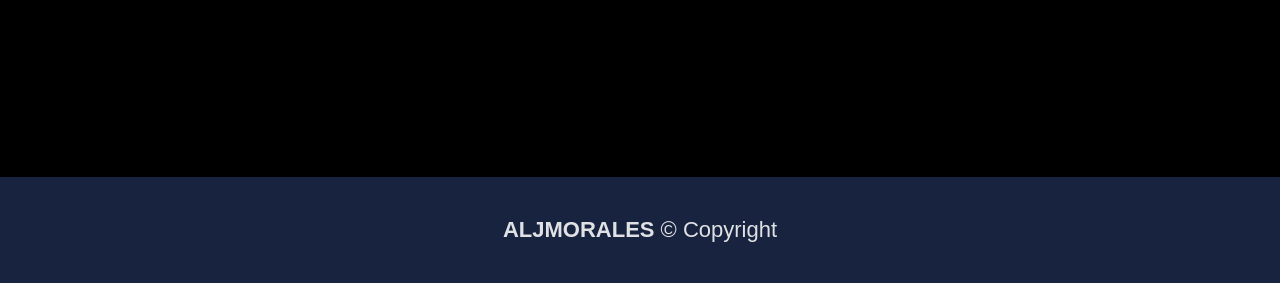
==== commit 0f5e7c81: "feat: add Sistema de Facturación Full-Stack to portfolio" ====
--- a/index.html
+++ b/index.html
@@ -302,6 +302,9 @@
     <section class="portfolio__section" id="portfolio">
         <h2 class="portfolio__title">PROJECTS SECTION</h2>
         <div class="portfolio__container">
+            <div class="portfolio__project" id="facturacion__project">
+                <div class="portfolio__project-name">SISTEMA DE FACTURACIÓN REACT + EXPRESS + POSTGRES</div>
+            </div>
             <div class="portfolio__project" id="tienda__project">
                 <div class="portfolio__project-name">TIENDA ONLINE</div>
             </div>
--- a/styles.css
+++ b/styles.css
@@ -872,6 +872,13 @@
     font-family: 'Coolvetica', sans-serif;
 }
 
+#facturacion__project {
+    grid-column: span 2; /* ocupa todo el ancho */
+    font-size: 20px;     /* más grande que los demás */
+    text-shadow: 2px 2px 4px black;
+}
+
+
 /*------------------PORTFOLIO MOBILE-------------------------*/
 @media only screen and (max-width: 700px)  {
     .portfolio__section{
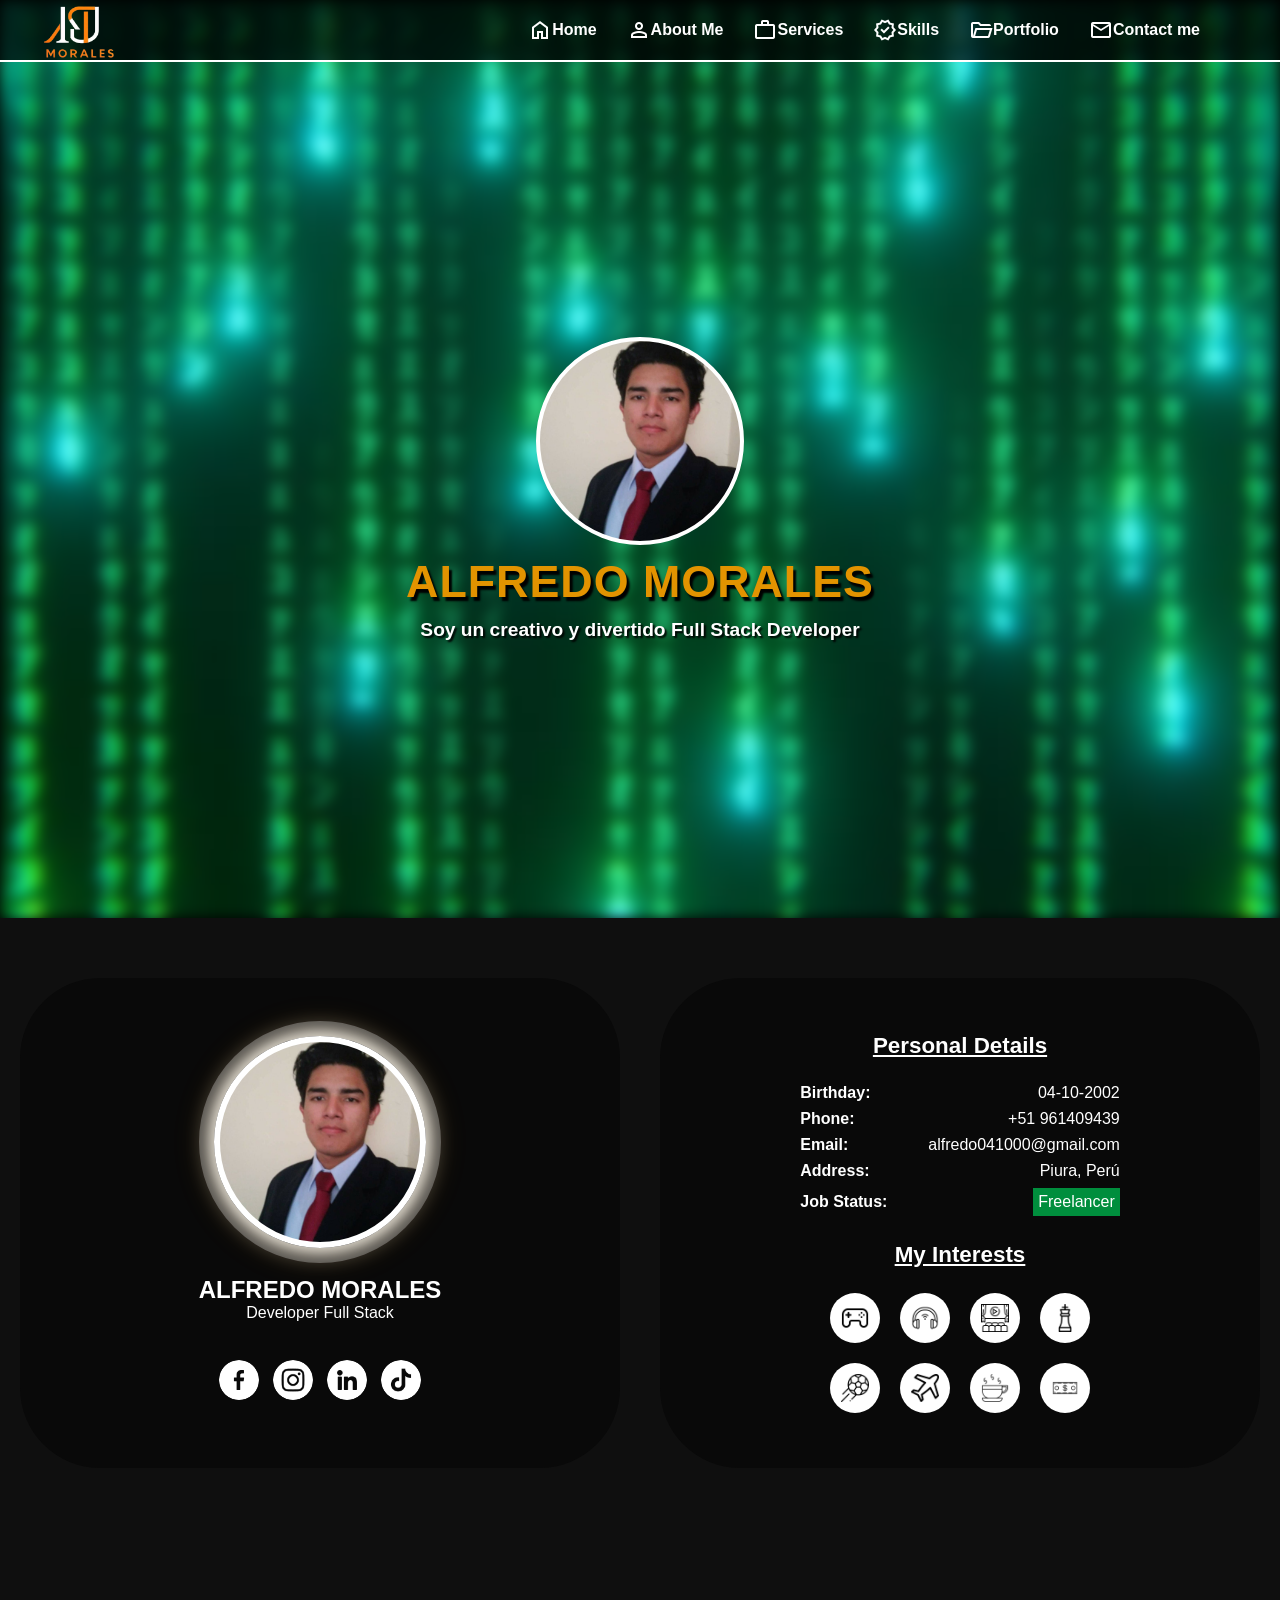
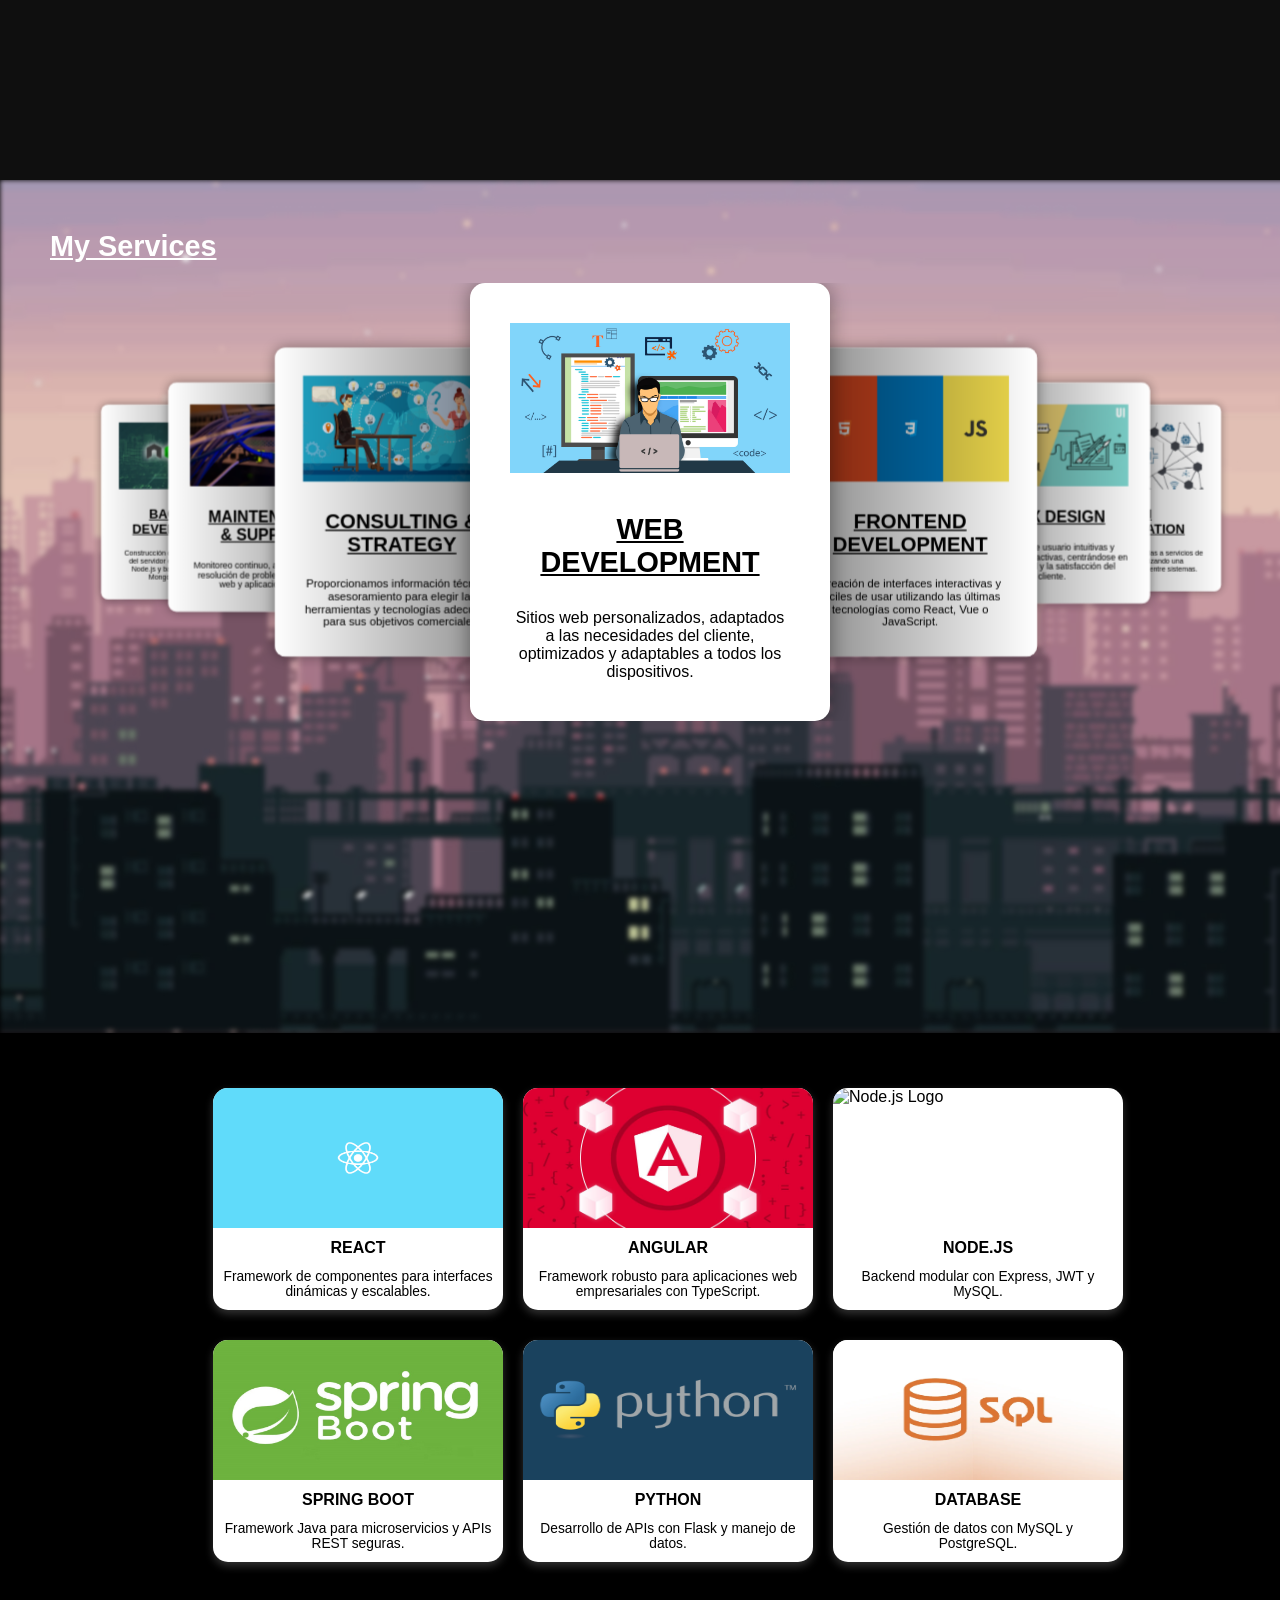
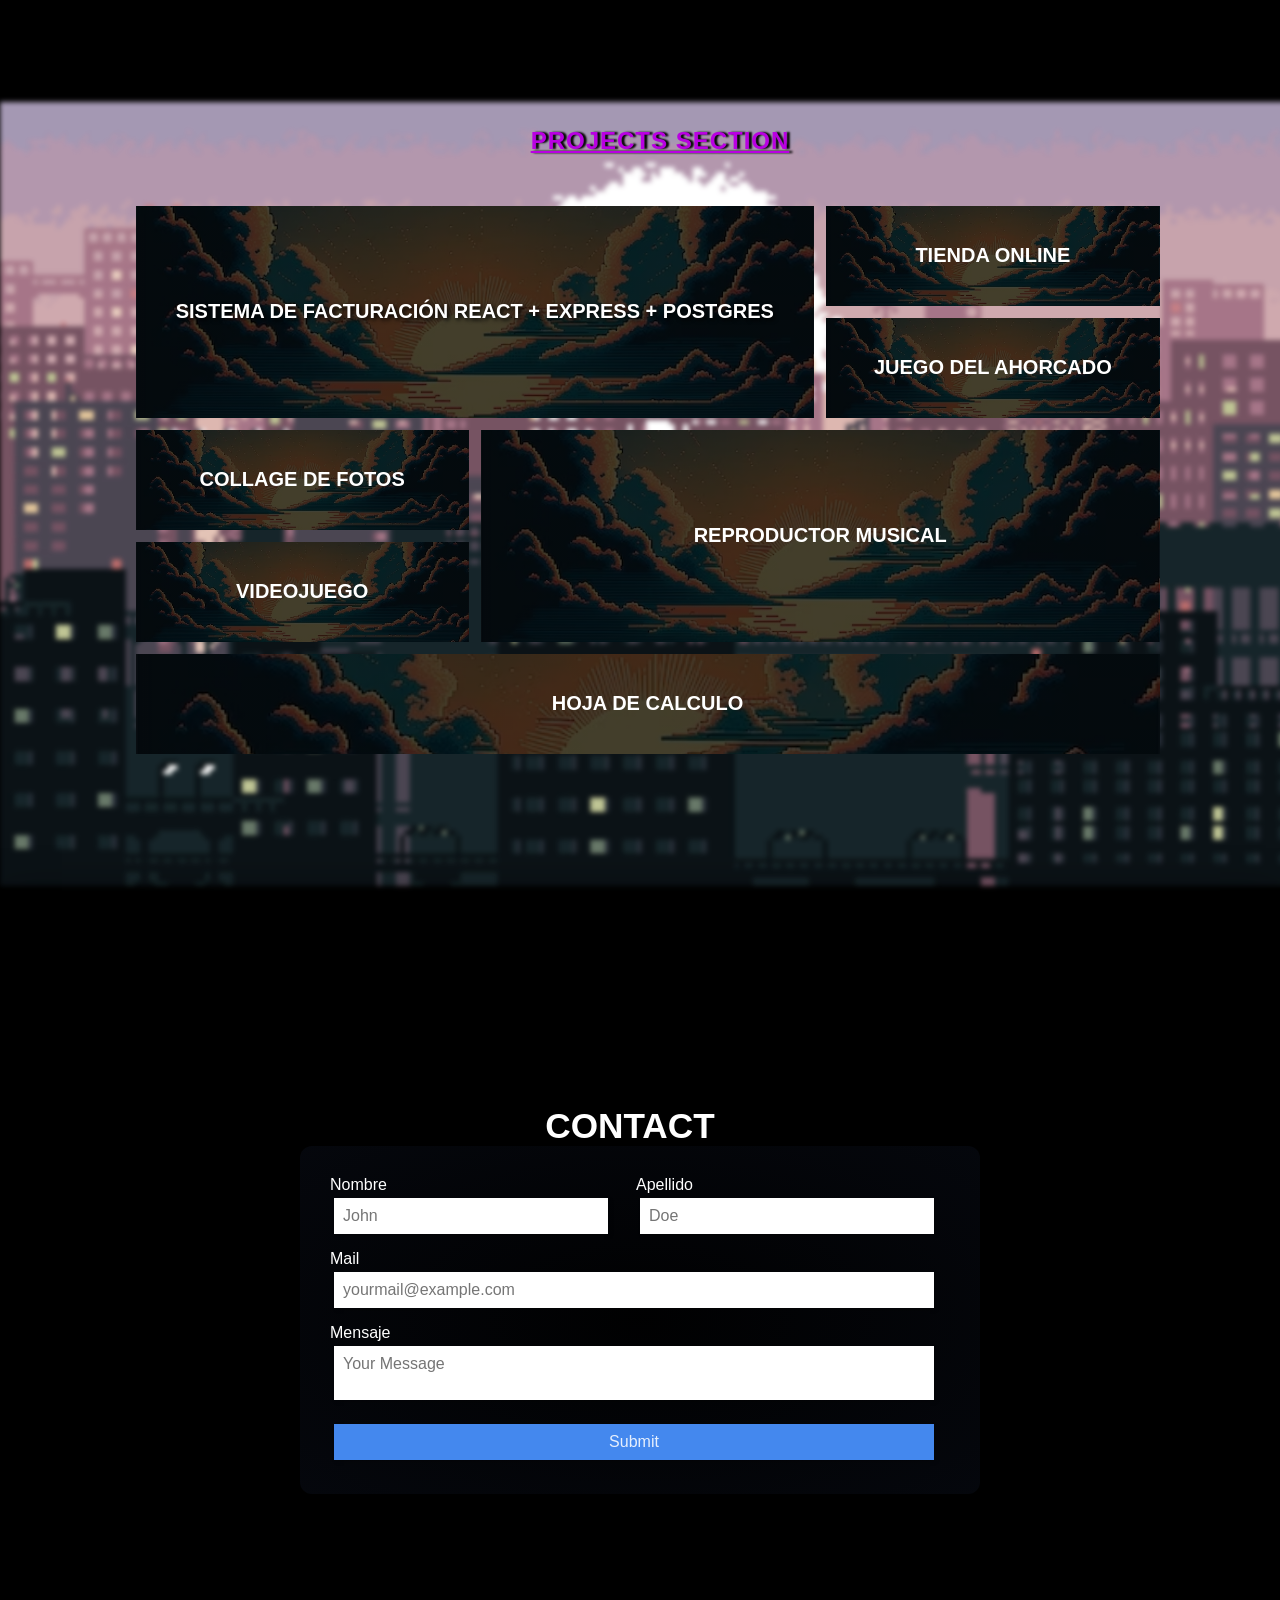
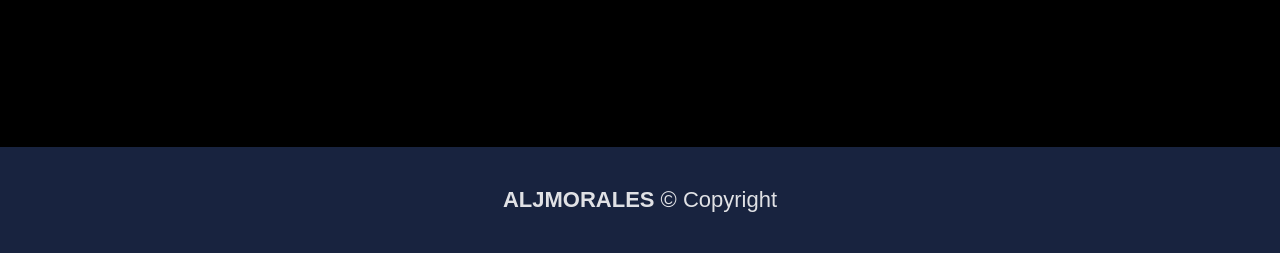
==== commit d259a9b1: "feat: actualizar estilos y proyectos en portafolio" ====
--- a/index.html
+++ b/index.html
@@ -174,131 +174,116 @@
         <script src="https://cdn.jsdelivr.net/npm/swiper@11/swiper-bundle.min.js"></script>     
     </section>
     <section class="skills__section" id="skills">
-        <div class="skills__container">
-            <div class="card__container">
-                <div class="card">
-                    <div class="card__front">
-                        <img src="img/skills/html.jpg" alt="">
-                        <div class="card__data">
-                            <span>HTML</span>
-                            <p class="card__text">La estructura de la web: construyo castillos en el aire con etiquetas, no solo sé usar div</p>
-                        </div>
-                    </div>
-                    <div class="card__back">
-                        <div class="skill-bar skill-html">
-                            <div>Conocimientos</div>
-                        </div>
-                        <div class="circle html-circle">
-                            <div class="circle-inner">
-                                <span class="percentage">95%</span> 
-                            </div>
-                        </div>
-                    </div>
-                </div>
-    
-                <div class="card">
-                    <div class="card__front">
-                        <img src="img/skills/css.jpg" alt="">
-                        <div class="card__data">
-                            <span>CSS</span>
-                            <p class="card__text">Doy color a lo gris: con queries puedo adaptarme a cualquier teléfono, tablet o monitor gigante.</p>
-                        </div>
-                    </div>
-                    <div class="card__back">
-                        <div class="skill-bar skill-css">
-                            <div>Conocimientos</div>
-                        </div>
-                        <div class="circle css-circle">
-                            <div class="circle-inner">
-                                <span class="percentage">90%</span>
-                            </div>
-                        </div>
-                    </div>
-                </div>
-    
-                <div class="card">
-                    <div class="card__front">
-                        <img src="img/skills/js.png" alt="">
-                        <div class="card__data">
-                            <span>JAVASCRIPT</span>
-                            <p class="card__text">El lenguaje donde todo es un objeto, pero hace que todo cobre vida</p>
-                        </div>
-                    </div>
-                    <div class="card__back">
-                        <div class="skill-bar skill-js">
-                            <div>Conocimientos</div>
-                        </div>
-                        <div class="circle js-circle">
-                            <div class="circle-inner">
-                                <span class="percentage">85%</span>
-                            </div>
-                        </div>
-                    </div>
-                </div>
-            </div>
-    
-            <div class="card__container">
-                <div class="card">
-                    <div class="card__front">
-                        <img src="img/skills/react.png" alt="">
-                        <div class="card__data">
-                            <span>REACT</span>
-                            <p class="card__text">El framework de los componentes. Su sistema de gesión de estado permite aplicaciones modulares</p>
-                        </div>
-                    </div>
-                    <div class="card__back">
-                        <div class="skill-bar skill-react">
-                            <div>Conocimientos</div>
-                        </div>
-                        <div class="circle react-circle">
-                            <div class="circle-inner">
-                                <span class="percentage">75%</span>
-                            </div>
-                        </div>
-                    </div>
-                </div>
-                <div class="card">
-                    <div class="card__front">
-                        <img src="img/skills/NODE.png" alt="">
-                        <div class="card__data">
-                            <span>NODEJS</span>
-                            <p class="card__text">El servidor que nunca duerme: llevandonos al lado oscuro... el backend.</p>
-                        </div>
-                    </div>
-                    <div class="card__back">
-                        <div class="skill-bar skill-node">
-                            <div>Conocimientos</div>
-                        </div>
-                        <div class="circle node-circle">
-                            <div class="circle-inner">
-                                <span class="percentage">70%</span>
-                            </div>
-                        </div>
-                    </div>
-                </div>
-                <div class="card">
-                    <div class="card__front">
-                        <img src="img/skills/bd.jpg" alt="">
-                        <div class="card__data">
-                            <span>DATABASE</span>
-                            <p class="card__text">Las bases de datos son como armarios... pero con datos.</p>
-                        </div>
-                    </div>
-                    <div class="card__back">
-                        <div class="skill-bar skill-bd">
-                            <div>Conocimientos</div>
-                        </div>
-                        <div class="circle bd-circle">
-                            <div class="circle-inner">
-                                <span class="percentage">90%</span>
-                            </div>
-                        </div>
-                    </div>
-                </div>
-            </div> 
-            </div>
-        </div>
-    </section>
+    <div class="skills__container">
+        <div class="card__container">
+        
+        <!-- React -->
+        <div class="card">
+            <div class="card__front">
+            <img src="img/skills/react.png" alt="React Logo">
+            <div class="card__data">
+                <span>REACT</span>
+                <p class="card__text">Framework de componentes para interfaces dinámicas y escalables.</p>
+            </div>
+            </div>
+            <div class="card__back">
+            <div class="skill-bar skill-react"><div>Conocimientos</div></div>
+            <div class="circle react-circle">
+                <div class="circle-inner"><span class="percentage">90%</span></div>
+            </div>
+            </div>
+        </div>
+
+        <!-- Angular -->
+        <div class="card">
+            <div class="card__front">
+            <img src="img/skills/angular.jpg" alt="Angular Logo">
+            <div class="card__data">
+                <span>ANGULAR</span>
+                <p class="card__text">Framework robusto para aplicaciones web empresariales con TypeScript.</p>
+            </div>
+            </div>
+            <div class="card__back">
+            <div class="skill-bar skill-angular"><div>Conocimientos</div></div>
+            <div class="circle angular-circle">
+                <div class="circle-inner"><span class="percentage">75%</span></div>
+            </div>
+            </div>
+        </div>
+
+        <!-- Node.js -->
+        <div class="card">
+            <div class="card__front">
+            <img src="img/skills/node.png" alt="Node.js Logo">
+            <div class="card__data">
+                <span>NODE.JS</span>
+                <p class="card__text">Backend modular con Express, JWT y MySQL.</p>
+            </div>
+            </div>
+            <div class="card__back">
+            <div class="skill-bar skill-node"><div>Conocimientos</div></div>
+            <div class="circle node-circle">
+                <div class="circle-inner"><span class="percentage">80%</span></div>
+            </div>
+            </div>
+        </div>
+        </div>
+
+        <div class="card__container">
+        <!-- Spring Boot -->
+        <div class="card">
+            <div class="card__front">
+            <img src="img/skills/spring.jpeg" alt="Spring Boot Logo">
+            <div class="card__data">
+                <span>SPRING BOOT</span>
+                <p class="card__text">Framework Java para microservicios y APIs REST seguras.</p>
+            </div>
+            </div>
+            <div class="card__back">
+            <div class="skill-bar skill-spring"><div>Conocimientos</div></div>
+            <div class="circle spring-circle">
+                <div class="circle-inner"><span class="percentage">75%</span></div>
+            </div>
+            </div>
+        </div>
+
+        <!-- Python -->
+        <div class="card">
+            <div class="card__front">
+            <img src="img/skills/python.png" alt="Python Logo">
+            <div class="card__data">
+                <span>PYTHON</span>
+                <p class="card__text">Desarrollo de APIs con Flask y manejo de datos.</p>
+            </div>
+            </div>
+            <div class="card__back">
+            <div class="skill-bar skill-python"><div>Conocimientos</div></div>
+            <div class="circle python-circle">
+                <div class="circle-inner"><span class="percentage">70%</span></div>
+            </div>
+            </div>
+        </div>
+
+        <!-- Database -->
+        <div class="card">
+            <div class="card__front">
+            <img src="img/skills/datas.webp" alt="Database Icon">
+            <div class="card__data">
+                <span>DATABASE</span>
+                <p class="card__text">Gestión de datos con MySQL y PostgreSQL.</p>
+            </div>
+            </div>
+            <div class="card__back">
+            <div class="skill-bar skill-db"><div>Conocimientos</div></div>
+            <div class="circle db-circle">
+                <div class="circle-inner"><span class="percentage">90%</span></div>
+            </div>
+            </div>
+        </div>
+        </div>
+    </div>
+    </section>
+
     <section class="portfolio__section" id="portfolio">
         <h2 class="portfolio__title">PROJECTS SECTION</h2>
         <div class="portfolio__container">
--- a/styles.css
+++ b/styles.css
@@ -775,6 +775,82 @@
 }
 
 
+    /* Barra base */
+    .skill-bar {
+    width: 90%; 
+    max-width: 300px; 
+    min-height: 20px;
+    margin: 6px;
+    margin-left: -20px;
+    padding: 2px;
+    border-radius: 4px;
+    box-sizing: border-box; 
+    }
+    .skill-bar div {
+    padding: 7px;
+    color: #000;
+    width: 100%; 
+    box-sizing: border-box;
+    text-align: center; 
+    }
+
+/* React */
+.skill-react { border: 4px solid #61DBFB; }
+.skill-react div { background-color: #61DBFB; width: 90%; }
+.react-circle { background: conic-gradient(#61DBFB 0% 90%, transparent 90% 100%); }
+
+/* Angular */
+.skill-angular { border: 4px solid #DD0031; }
+.skill-angular div { background-color: #DD0031; width: 75%; }
+.angular-circle { background: conic-gradient(#DD0031 0% 75%, transparent 75% 100%); }
+
+/* Node.js */
+.skill-node { border: 4px solid #8CC84B; }
+.skill-node div { background-color: #8CC84B; width: 80%; }
+.node-circle { background: conic-gradient(#8CC84B 0% 80%, transparent 80% 100%); }
+
+/* Spring Boot */
+.skill-spring { border: 4px solid #6DB33F; }
+.skill-spring div { background-color: #6DB33F; width: 75%; }
+.spring-circle { background: conic-gradient(#6DB33F 0% 75%, transparent 75% 100%); }
+
+/* Python */
+.skill-python { border: 4px solid #3776AB; }
+.skill-python div { background-color: #3776AB; width: 70%; }
+.python-circle { background: conic-gradient(#3776AB 0% 70%, transparent 70% 100%); }
+
+/* Database */
+.skill-db { border: 4px solid #F8DE7E; }
+.skill-db div { background-color: #F8DE7E; width: 90%; }
+.db-circle { background: conic-gradient(#F8DE7E 0% 90%, transparent 90% 100%); }
+
+    /* Círculo base */
+    .circle {
+    position: relative;
+    width: 100px;
+    height: 100px;
+    border-radius: 50%;
+    display: flex;
+    justify-content: center;
+    align-items: center;
+    margin: 20px auto;
+    }
+    .circle-inner {
+    width: 80px;
+    height: 80px;
+    background-color: #fff;
+    border-radius: 50%;
+    display: flex;
+    justify-content: center;
+    align-items: center;
+    }
+    .percentage {
+    font-size: 18px;
+    font-weight: bold;
+    color: #333; 
+    }
+
+
 /*------------------SKILLS MOBILE-------------------------*/
 @media only screen and (max-width: 900px)  {
     .skills__section{
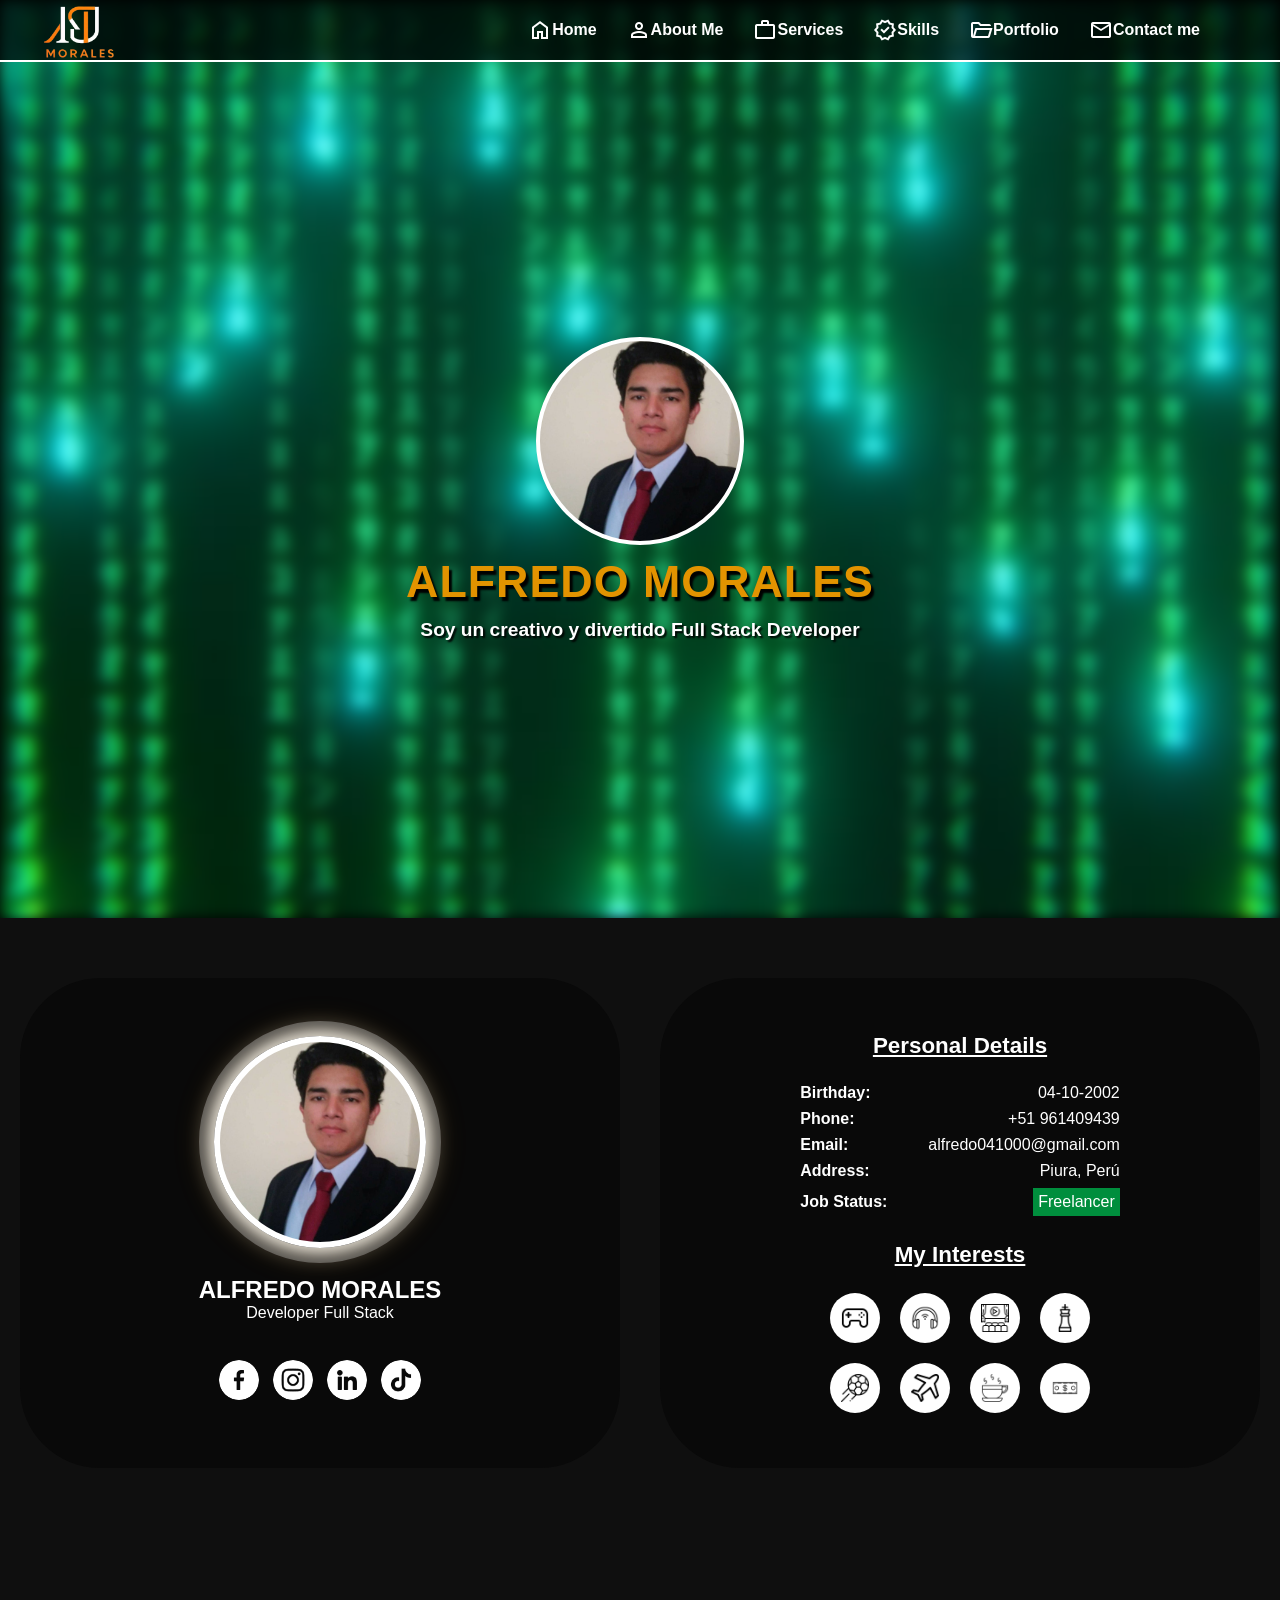
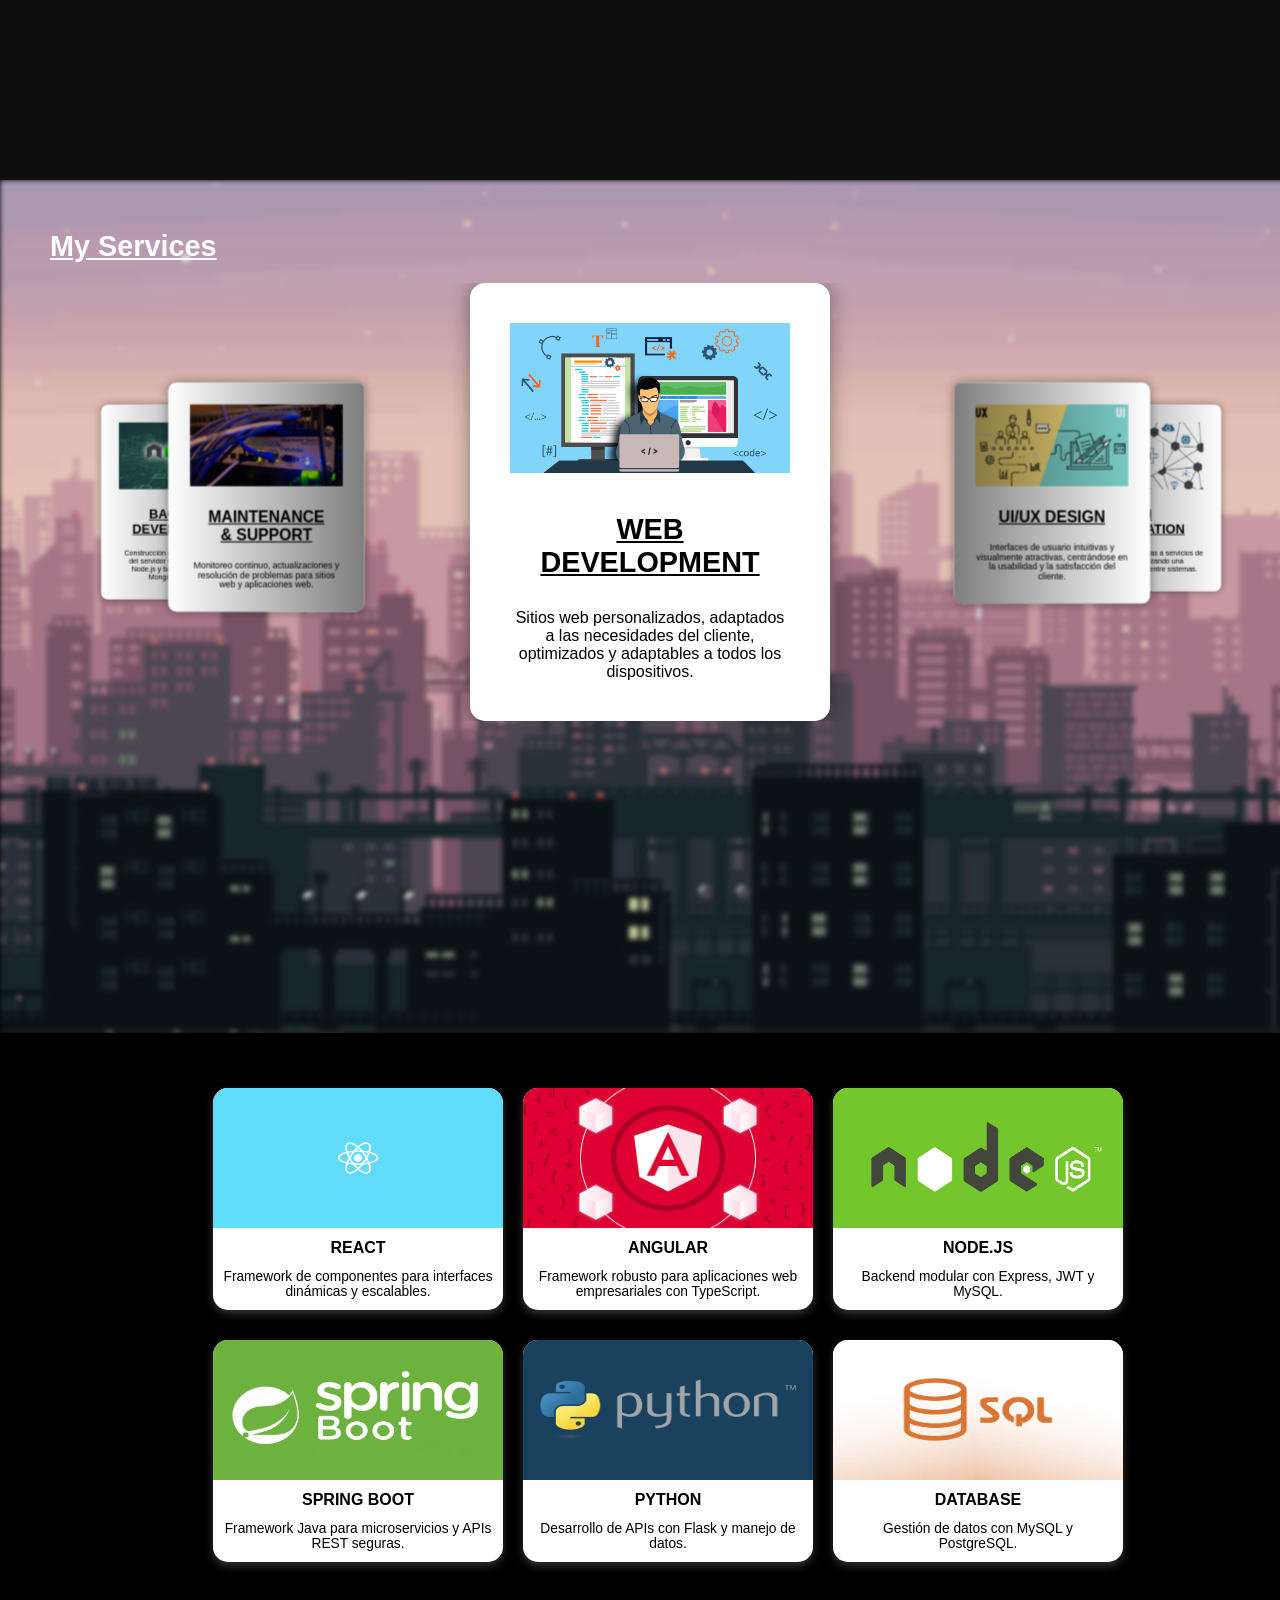
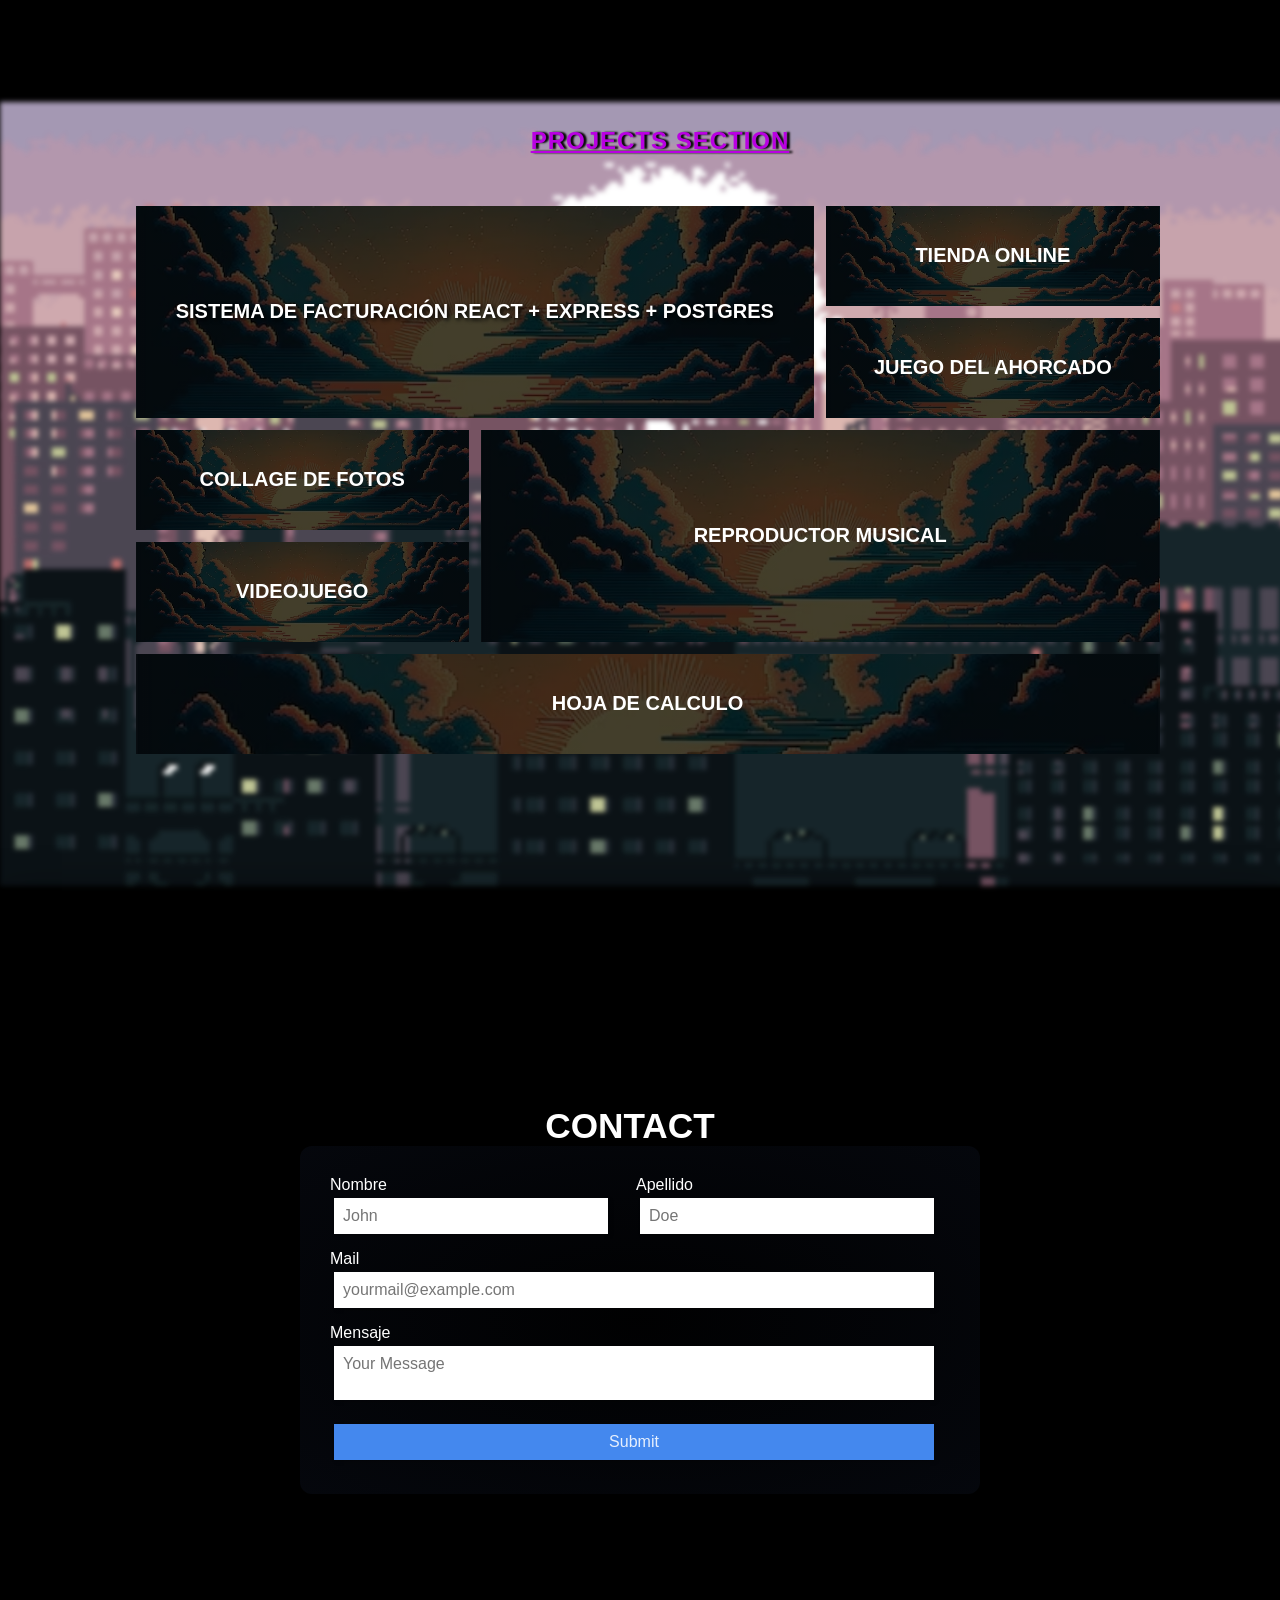
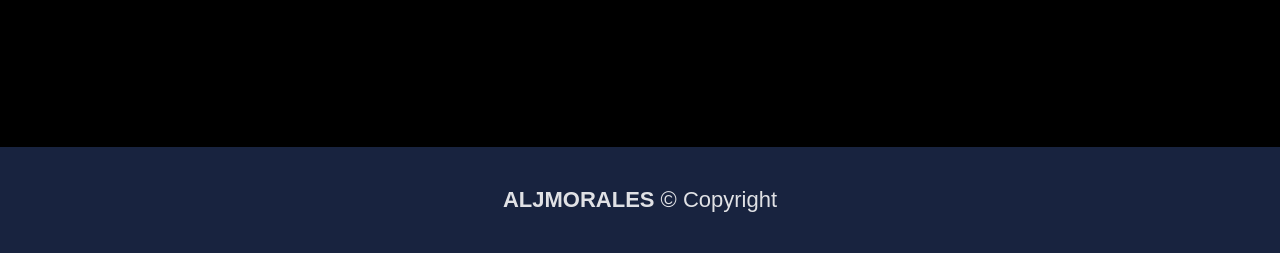
==== commit c0922b9a: "feat: actualizar estilos y proyectos en portafolio" ====
--- a/index.html
+++ b/index.html
@@ -8,6 +8,7 @@
     <link href="https://fonts.googleapis.com/css2?family=Material+Symbols+Outlined" rel="stylesheet" />
     <link rel="stylesheet" href="https://cdn.jsdelivr.net/npm/swiper@11/swiper-bundle.min.css"
 />
+<link rel="icon" type="image/png" href="img/menu__logo.png">
 
 </head>
 <body>
@@ -214,7 +215,7 @@
         <!-- Node.js -->
         <div class="card">
             <div class="card__front">
-            <img src="img/skills/node.png" alt="Node.js Logo">
+            <img src="img/skills/NODE.png" alt="Node.js Logo">
             <div class="card__data">
                 <span>NODE.JS</span>
                 <p class="card__text">Backend modular con Express, JWT y MySQL.</p>
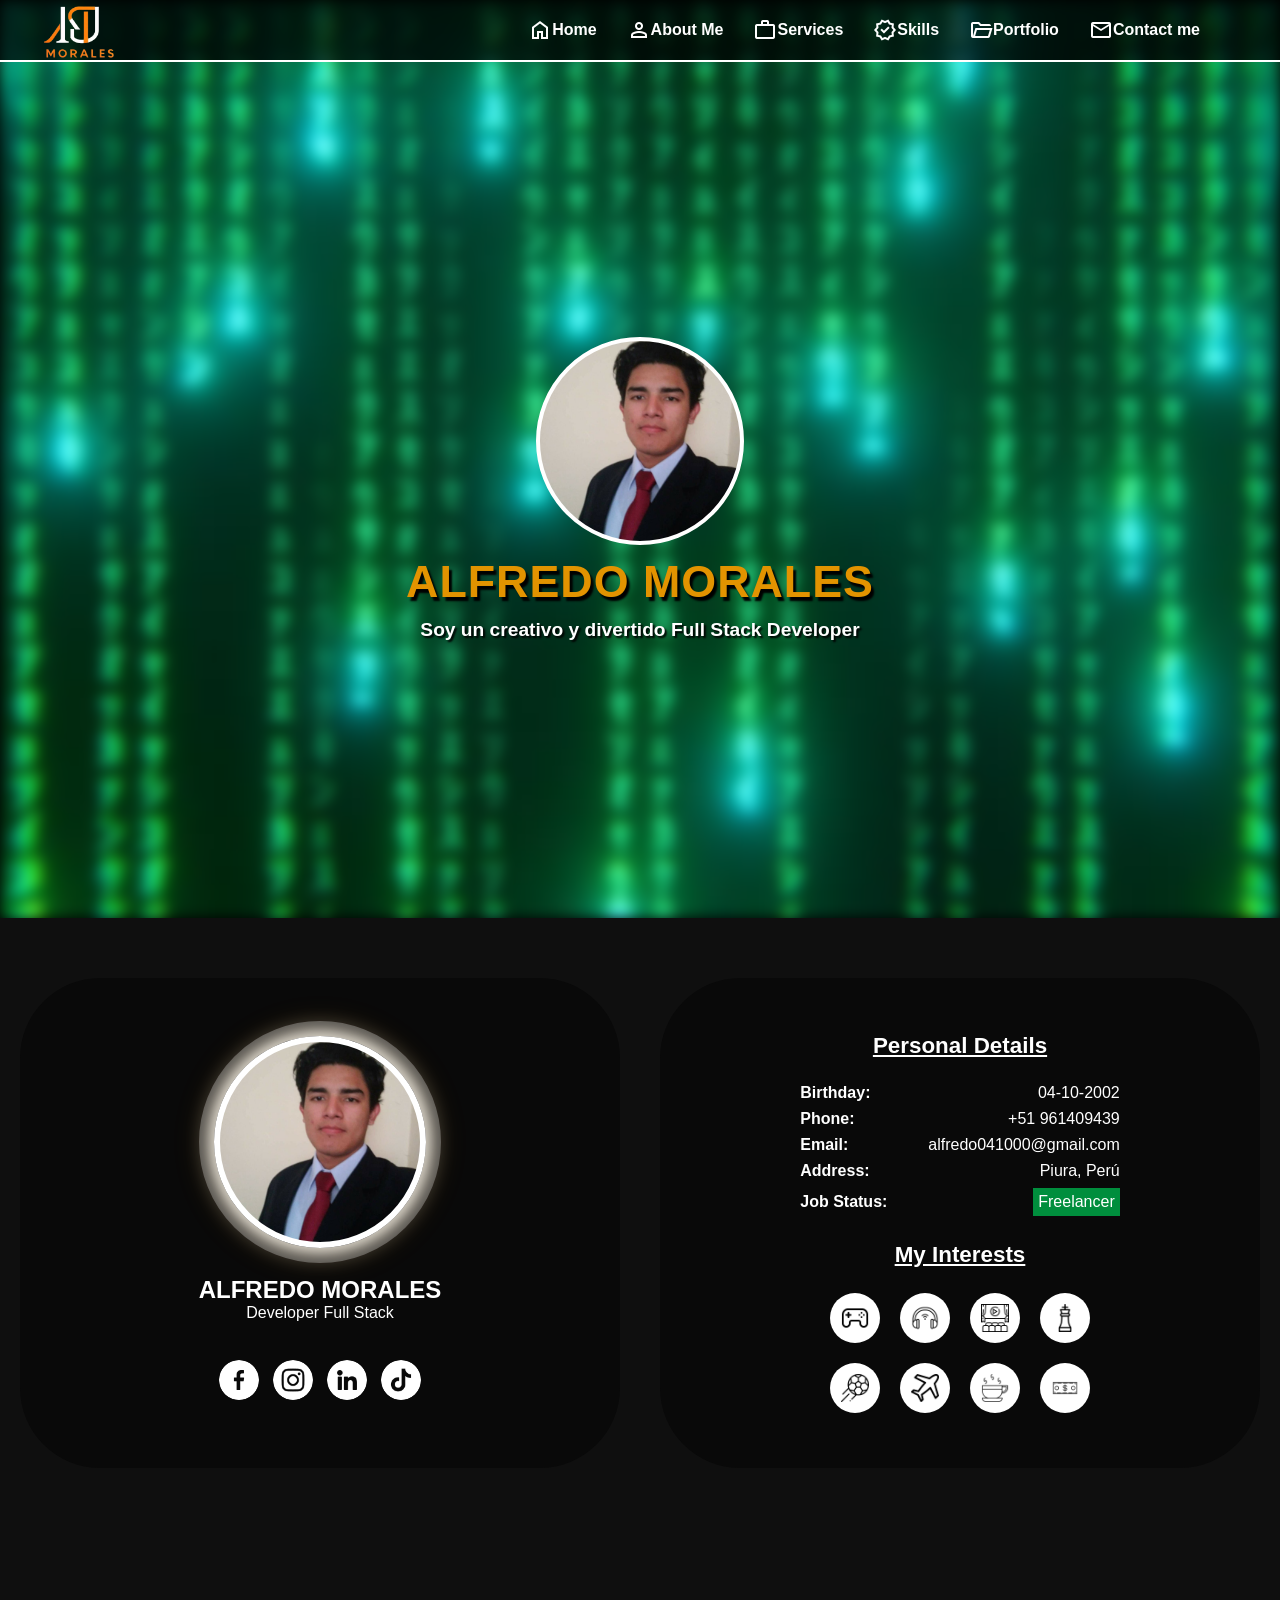
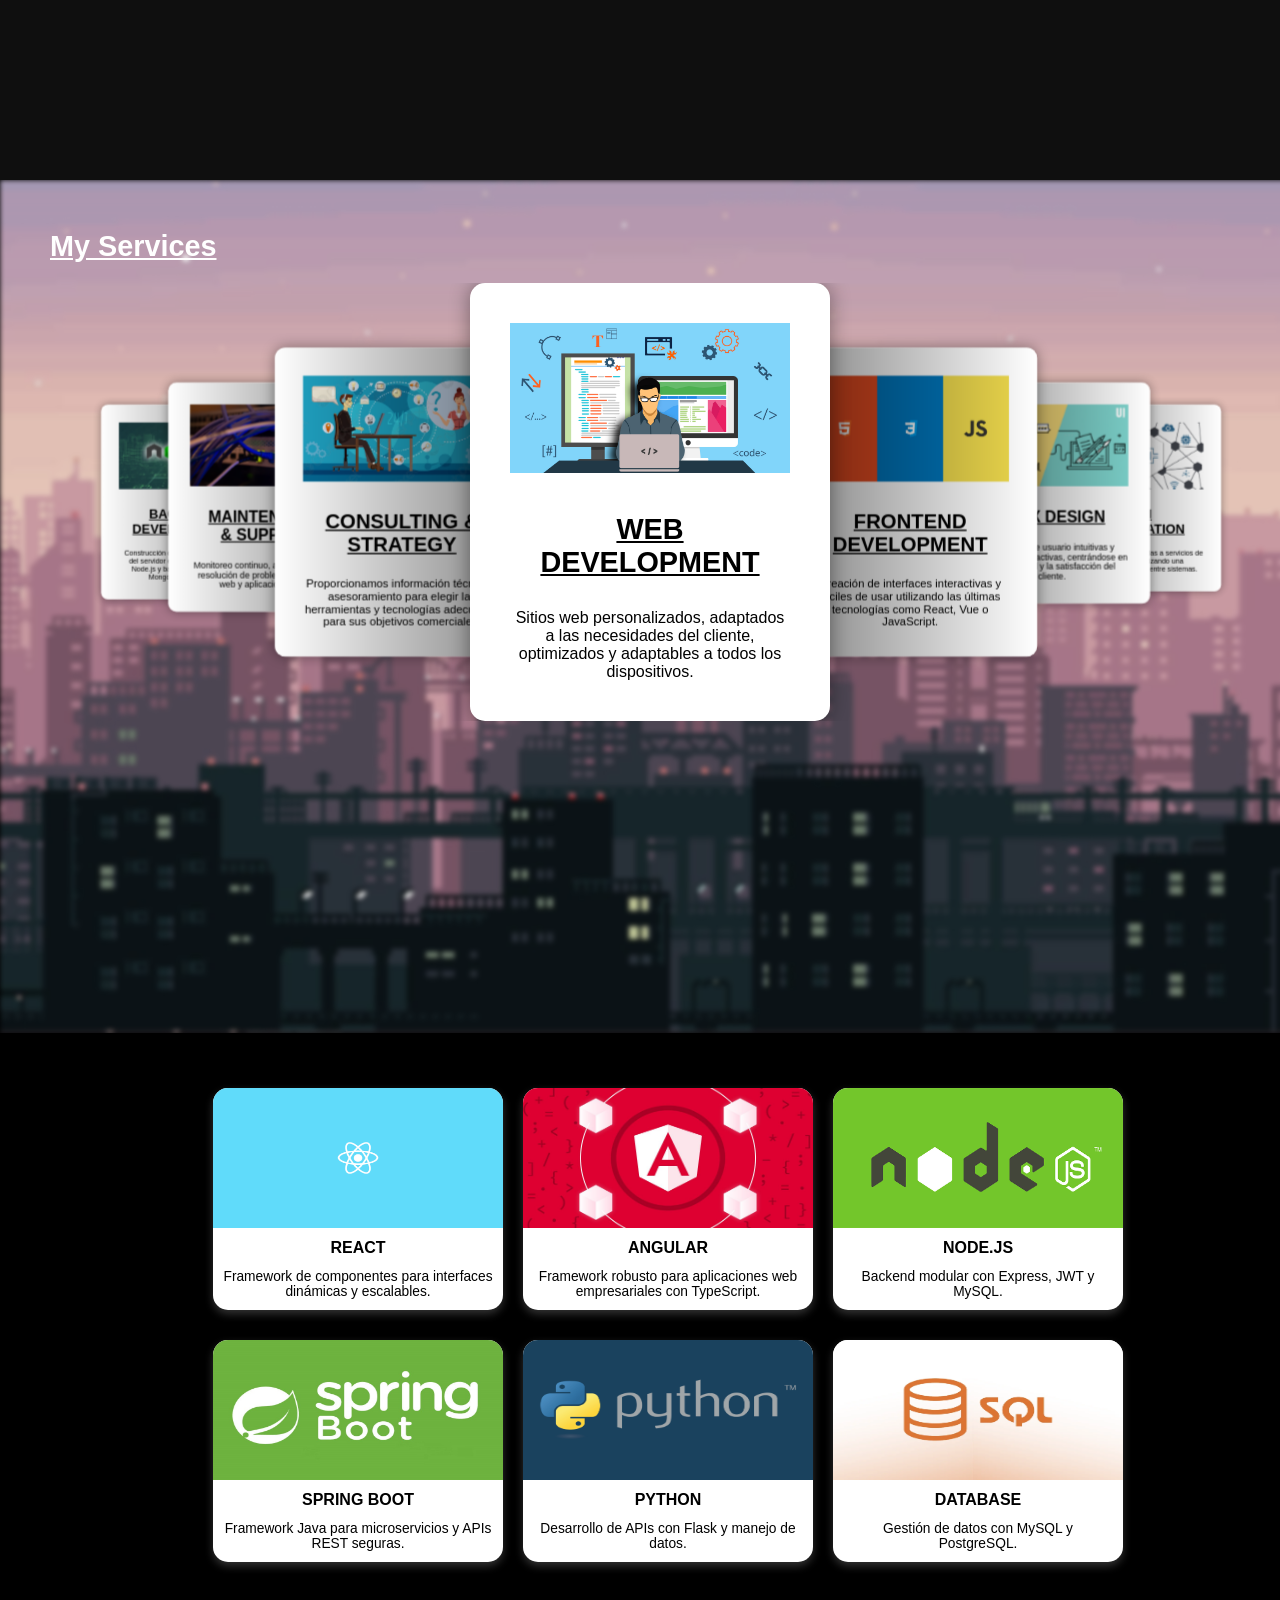
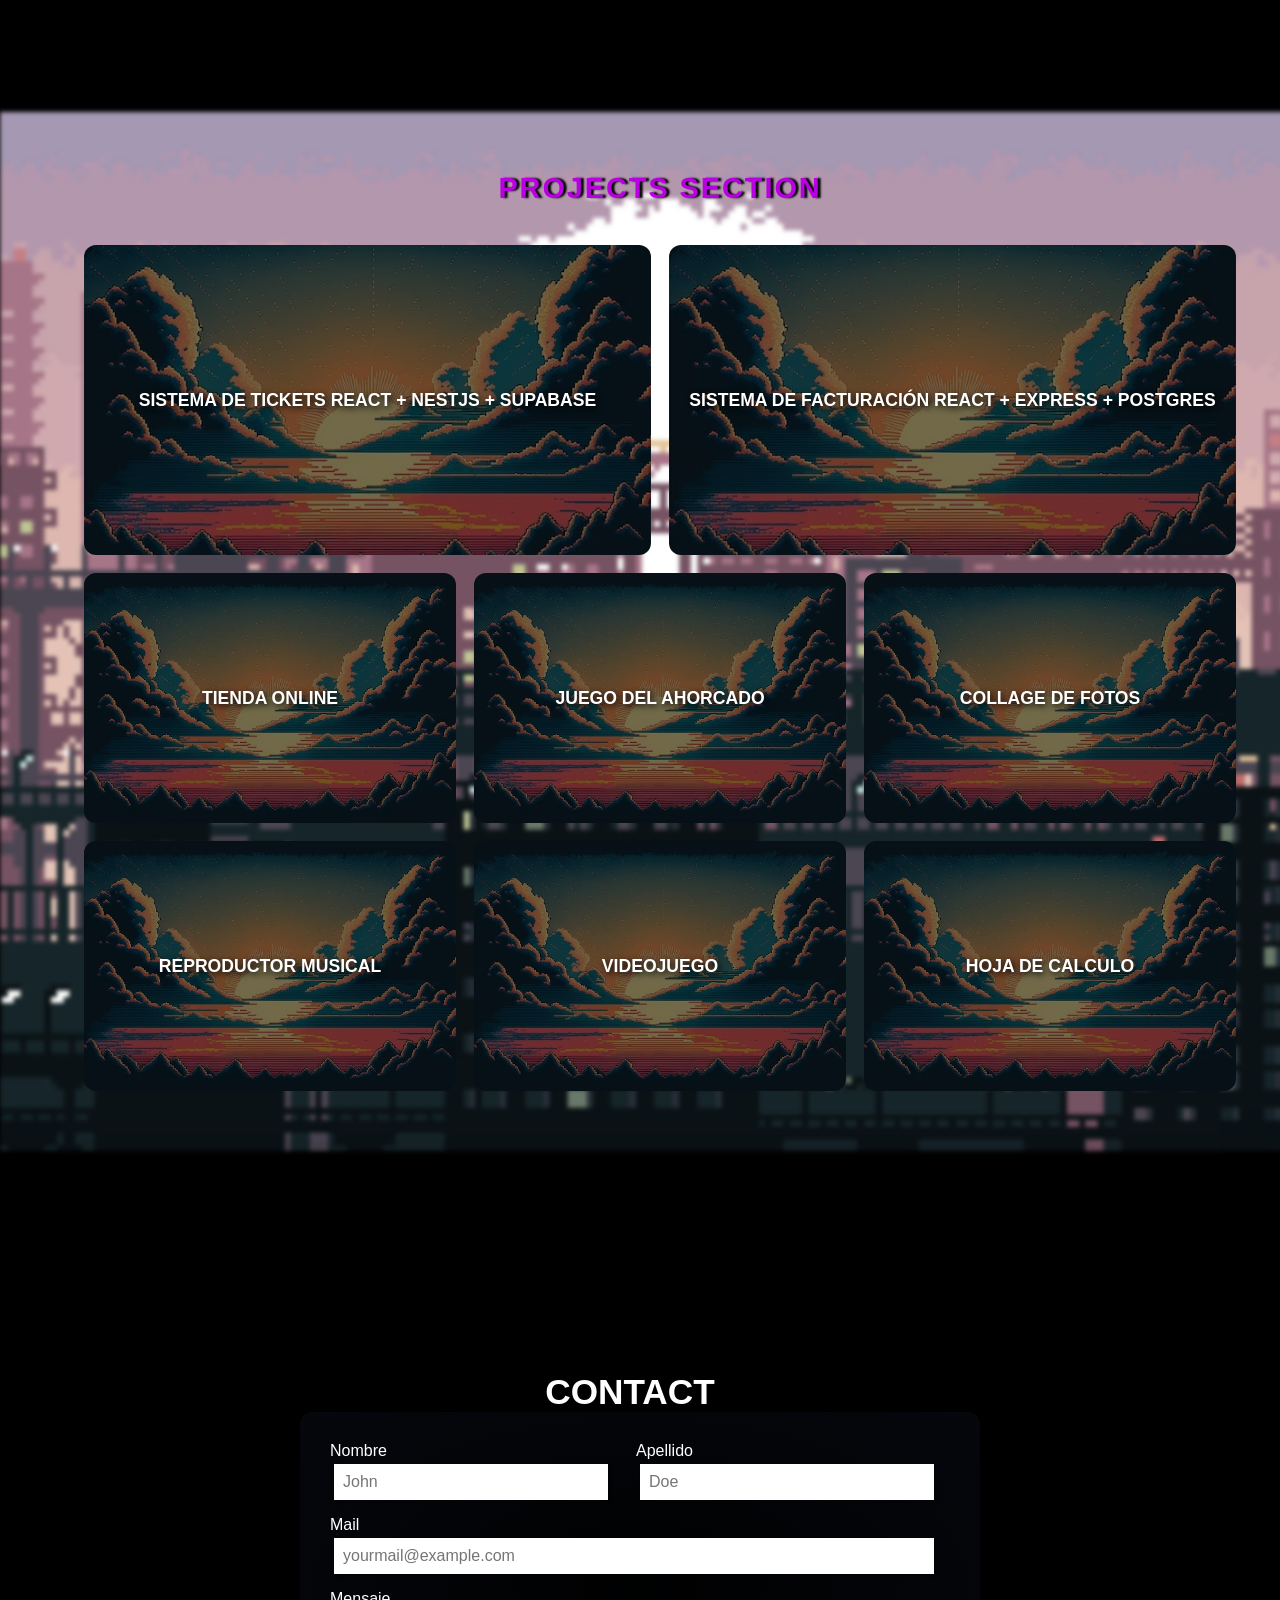
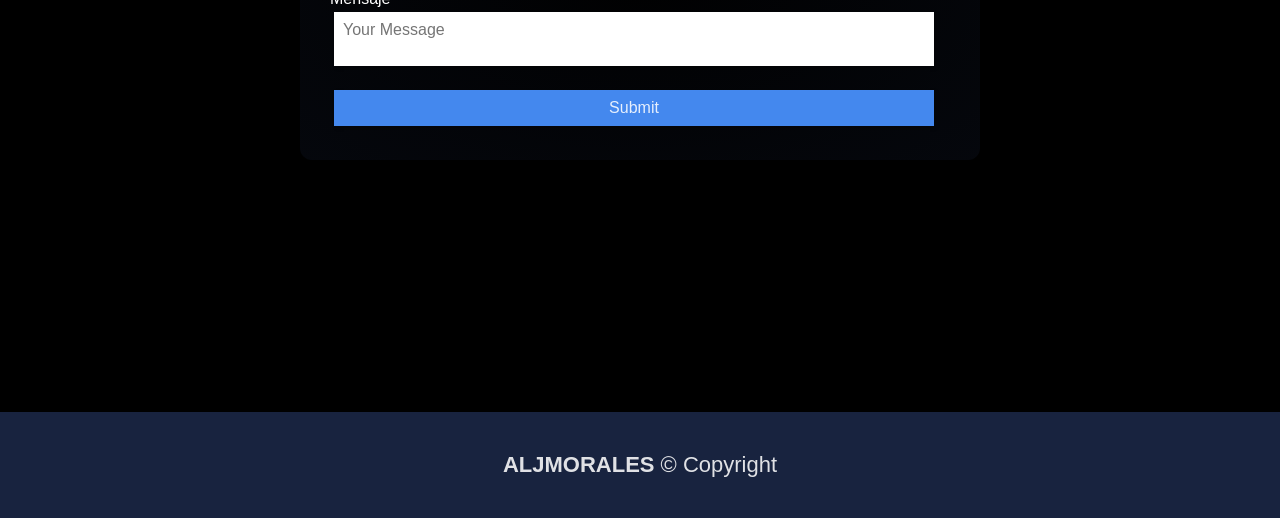
==== commit e98689b2: "feat: agregar proyecto Sistema de Tickets al portafolio" ====
--- a/index.html
+++ b/index.html
@@ -288,6 +288,11 @@
     <section class="portfolio__section" id="portfolio">
         <h2 class="portfolio__title">PROJECTS SECTION</h2>
         <div class="portfolio__container">
+            <div class="portfolio__project" id="tickets__project">
+            <div class="portfolio__project-name">
+                SISTEMA DE TICKETS REACT + NESTJS + SUPABASE
+            </div>
+            </div>
             <div class="portfolio__project" id="facturacion__project">
                 <div class="portfolio__project-name">SISTEMA DE FACTURACIÓN REACT + EXPRESS + POSTGRES</div>
             </div>
--- a/styles.css
+++ b/styles.css
@@ -867,106 +867,163 @@
     }
 }
 /*------------------PORTFOLIO SECTION-------------------------*/
-.portfolio__section {
+
+.portfolio__section{
     position: relative;
-    width: 100%;
-    height:auto;
-    padding: 20px;
-    padding-bottom: -70px;
-    margin-top: -10px;
-    display: flex;
-    flex-direction: column;
-    align-items: center;
-    justify-content:space-around;
-    margin-top: 40px 0px;
-
-}
-.portfolio__section::before {
-    content: "";
-    position: absolute;
-    top: 0;
-    left: 0;
-    width: 100%;
-    height: 100%;
-    background-image: url("img/fondos/fondo-portfolio.jpg");
-    background-size: cover;
-    background-position: center;
-    filter: blur(2.5px) grayscale(50%);
-    z-index: -1; 
-    margin-top: 40px 0px;
-}
-.portfolio__container {
-    display: grid;
-    grid-template-columns: repeat(3,minmax(90px,1fr));
-    grid-template-rows: repeat(6, minmax(100px, 1fr));
-    gap: 12px;
-    width: 80vw;
-    margin-left: -25px;
-    margin-top: 40px;
-    place-content: center;
-}
-
-.portfolio__project {
-    display: grid;
-    background-image: linear-gradient(#000B, #000B), url("./img/perfecto.jpg");
-    place-content: center;
-    font-size: 20px;
-    font-weight: bold;
-    color: #fff;
-    background-size: cover;
-    background-position: center; 
-    background-repeat: no-repeat;
+    width:100%;
+    padding:60px 20px;
+    display:flex;
+    flex-direction:column;
+    align-items:center;
+}
+
+.portfolio__section::before{
+    content:"";
+    position:absolute;
+    inset:0;
+    background-image:url("img/fondos/fondo-portfolio.jpg");
+    background-size:cover;
+    background-position:center;
+    filter:blur(2px) grayscale(50%);
+    z-index:-1;
+}
+
+.portfolio__title{
+    color:rgb(185,0,226);
+    font-size:1.8rem;
+    margin-bottom:40px;
+    font-family:'Coolvetica',sans-serif;
+    text-shadow:3px 0px 2px black;
+    letter-spacing:2px;
+}
+
+/* ================= GRID ================= */
+
+.portfolio__container{
+    width:min(1200px,90%);
+    display:grid;
+    grid-template-columns:repeat(6,1fr);
+    gap:18px;
+}
+
+/* Tarjetas */
+
+.portfolio__project{
+    min-height:220px;
+
+    display:flex;
+    justify-content:center;
+    align-items:center;
+
+    padding:20px;
+
+    background-image:
+        linear-gradient(rgba(0,0,0,.55),rgba(0,0,0,.55)),
+        url("./img/perfecto.jpg");
+
+    background-size:cover;
+    background-position:center;
+
+    border-radius:14px;
+
+    color:white;
+    text-align:center;
+    font-weight:bold;
     cursor:pointer;
-    text-align: center;
-}
-
-
-.portfolio__project:hover {
-    outline: 2px solid #fff;
-    filter:brightness(2);
-}
-.portfolio__project:first-child{
-    grid-area: span 2 / span 2;
-}
-.portfolio__project:nth-child(5){
-    grid-area: span 2 / span 2;
-}
-.portfolio__project:nth-child(7){
-    grid-column: span 3;
-}
-.portfolio__title{
-    color: rgb(185, 0, 226); 
-    margin: 10px 0; 
-    margin-top: 5px;
-    font-weight: bold;
-    font-size: 1.5rem;
-    text-decoration: underline; 
-    text-shadow: 3px 0px 2px black;
-    letter-spacing: 1px; 
-    text-align: center; 
-    line-height: 1.2; 
-    font-family: 'Coolvetica', sans-serif;
-}
-
-#facturacion__project {
-    grid-column: span 2; /* ocupa todo el ancho */
-    font-size: 20px;     /* más grande que los demás */
-    text-shadow: 2px 2px 4px black;
+
+    transition:.35s;
+}
+
+.portfolio__project:hover{
+    transform:translateY(-6px);
+    box-shadow:0 12px 30px rgba(0,0,0,.35);
+}
+
+/* ===== Primera fila ===== */
+
+#tickets__project,
+#facturacion__project{
+    grid-column:span 3;
+    min-height:280px;
+}
+
+/* ===== Resto ===== */
+
+#tienda__project,
+#ahorcado__project,
+#collage__project,
+#reproductor__project,
+#videojuego__project,
+#hoja__project{
+    grid-column:span 2;
+}
+
+.portfolio__project-name{
+    font-size:1.1rem;
+    line-height:1.4;
+    text-shadow:2px 2px 6px black;
+}
+
+
+.portfolio__project{
+    max-height:50px;
+    display:flex;
+    justify-content:center;
+    align-items:center;
+    padding:15px;
+
+    background-image:
+        linear-gradient(rgba(0,0,0,.55), rgba(0,0,0,.55)),
+        url("./img/perfecto.jpg");
+
+    background-size:cover;
+    background-position:center;
+
+    border-radius:12px;
+    color:#fff;
+    text-align:center;
+    cursor:pointer;
+    transition:.3s;
+}
+
+#tickets__project,
+#facturacion__project{
+    grid-column:span 3;
+    max-height:70px; /* Solo un poco más altos */
 }
 
 
 /*------------------PORTFOLIO MOBILE-------------------------*/
-@media only screen and (max-width: 700px)  {
-    .portfolio__section{
-    }
-    .portfolio__container {
-        grid-template-columns: 1fr !important;
-        grid-template-rows: repeat(6,105px);
-    }
-
-    .portfolio__project {
-        grid-column: span 1 !important;
-        grid-row: span 1 !important;
+@media (max-width:900px){
+
+    .portfolio__container{
+        grid-template-columns:repeat(2,1fr);
+    }
+
+    #tickets__project,
+    #facturacion__project{
+        grid-column:span 2;
+    }
+
+    #tienda__project,
+    #ahorcado__project,
+    #collage__project,
+    #reproductor__project,
+    #videojuego__project,
+    #hoja__project{
+        grid-column:span 1;
+    }
+}
+
+@media (max-width:600px){
+
+    .portfolio__container{
+        grid-template-columns:1fr;
+    }
+
+    .portfolio__project{
+        grid-column:span 1 !important;
+        min-height:180px;
     }
 }
 /*------------------CONTACT SECTION-------------------------*/
